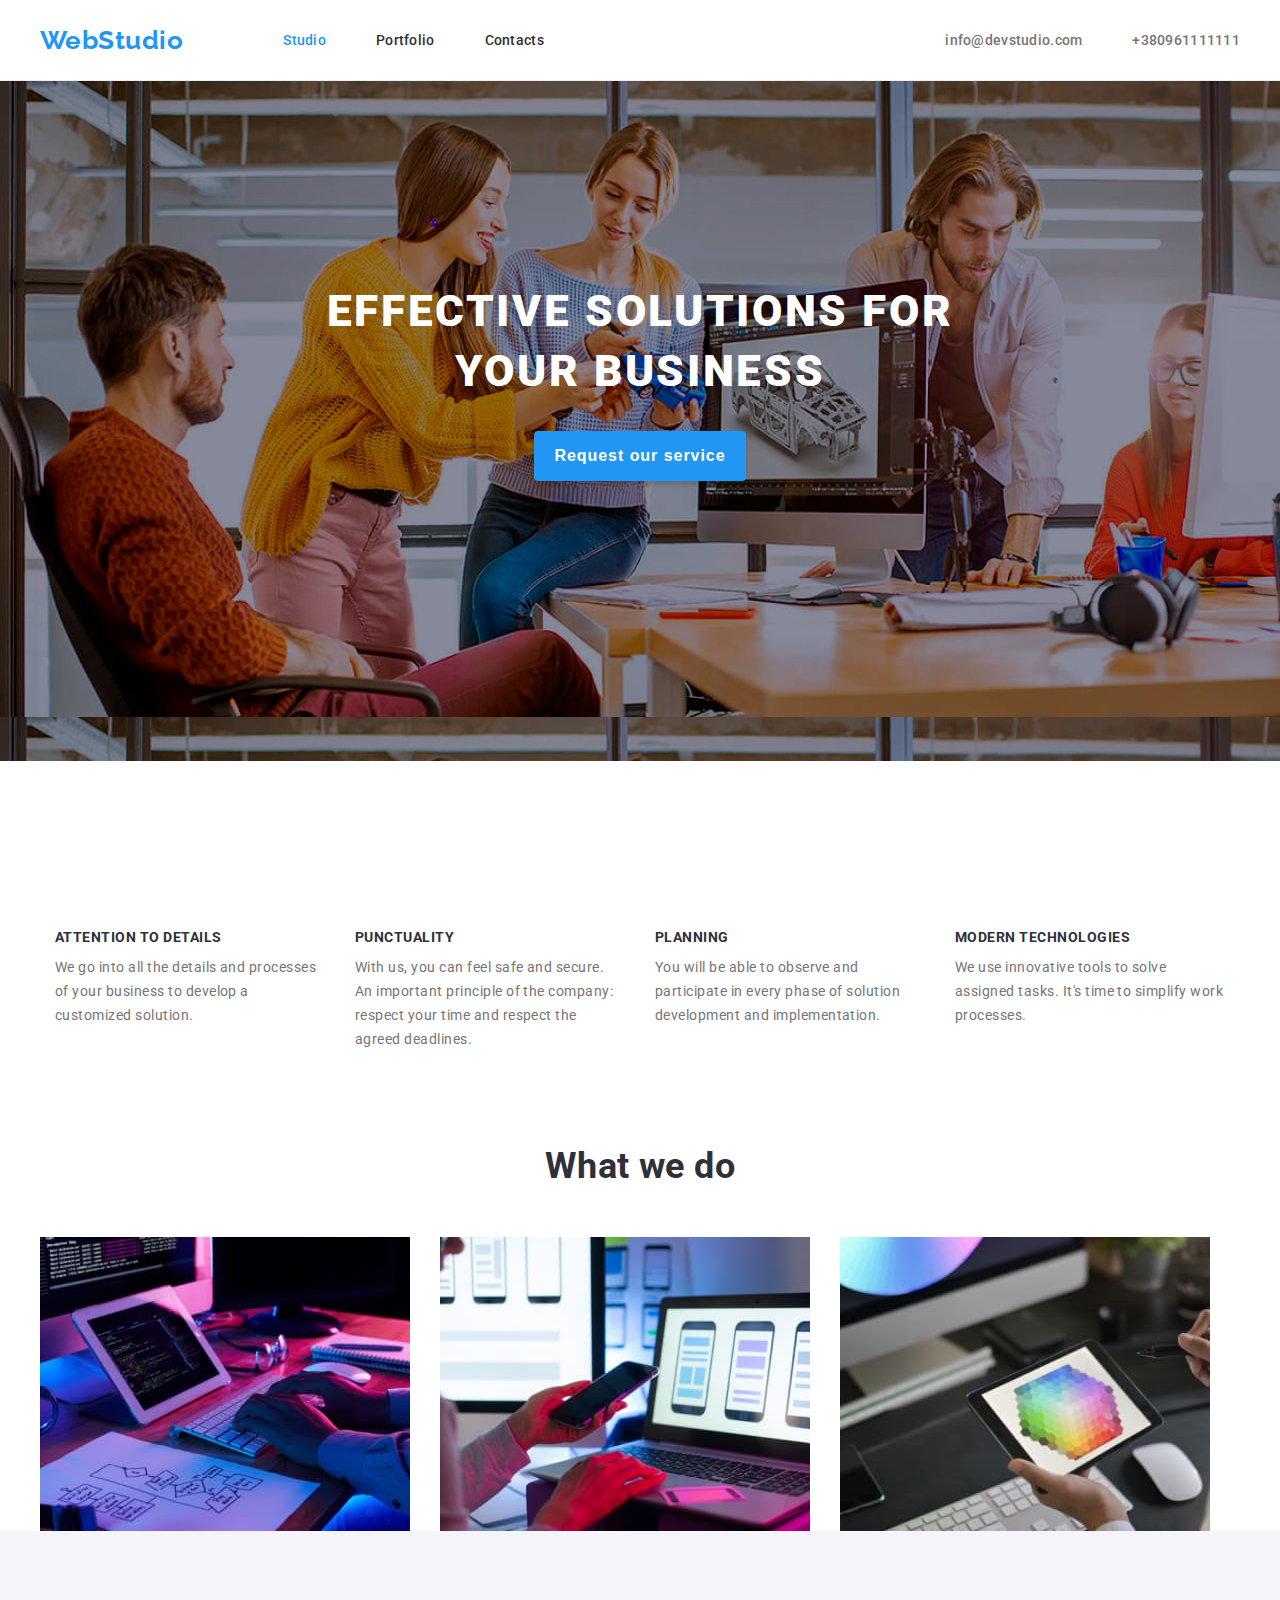
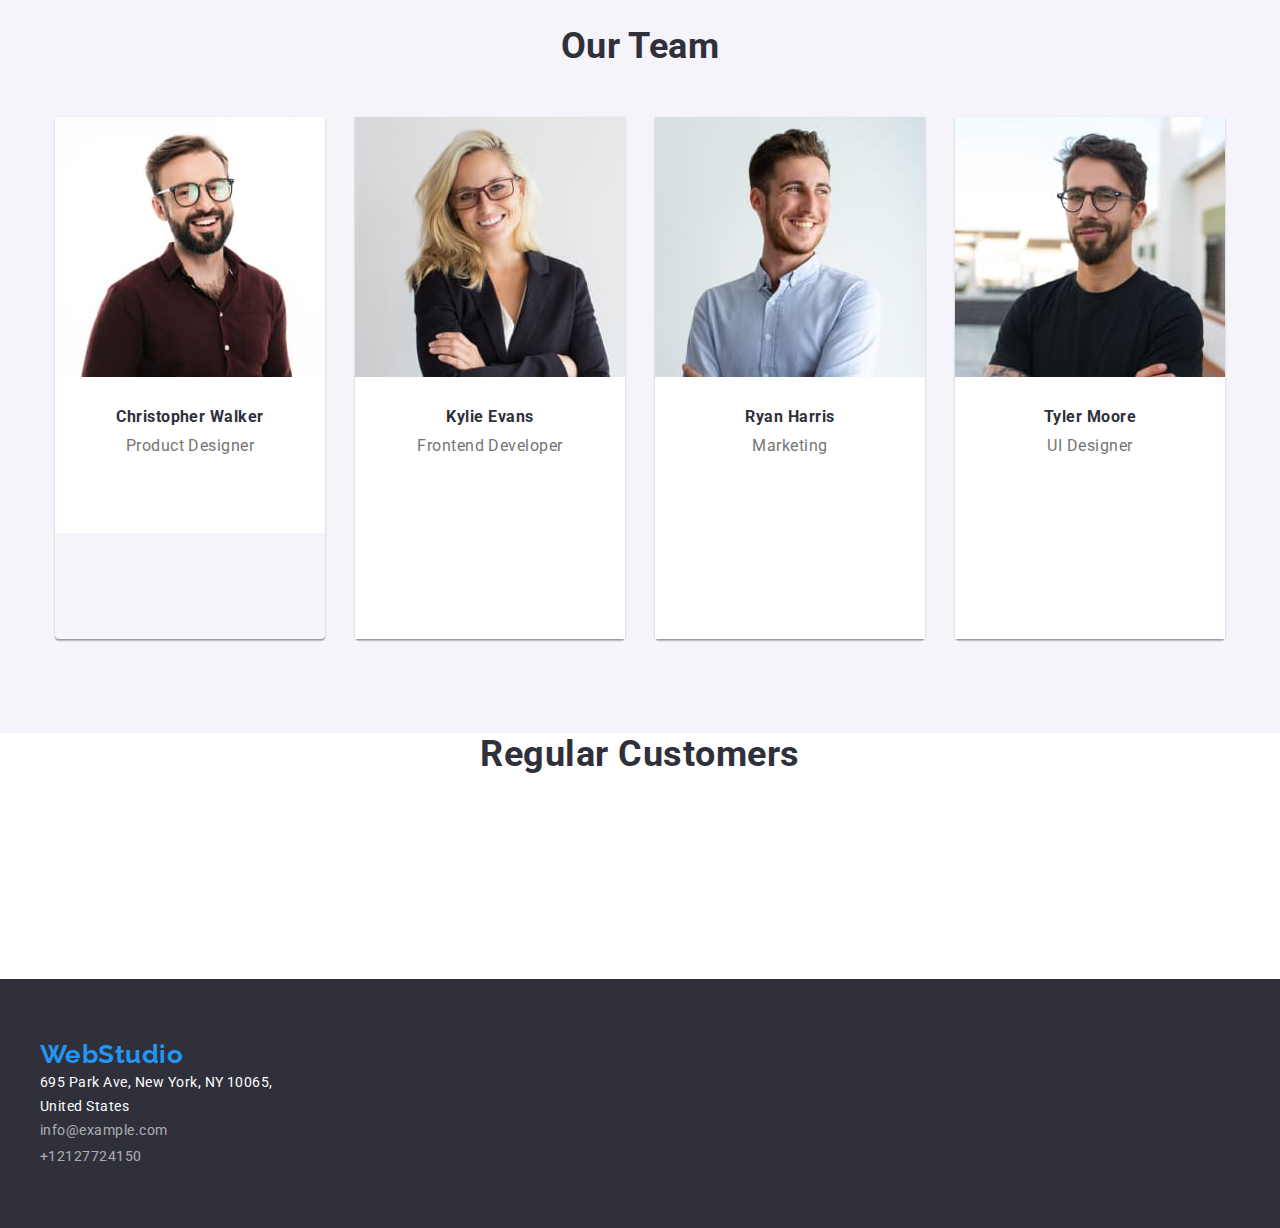
==== index.html @ 54c3d4a7 "in progree" ====
<!DOCTYPE html>
<html lang="en">
<head>
    <meta charset="UTF-8">
    <meta http-equiv="X-UA-Compatible" content="IE=edge">
    <meta name="viewport" content="width=device-width, initial-scale=1.0">
   
    <link rel="preconnect" href="https://fonts.googleapis.com">
    <link rel="preconnect" href="https://fonts.gstatic.com" crossorigin>
    <link href="https://fonts.googleapis.com/css2?family=Raleway:wght@700&family=Roboto:wght@400;500;700;900&display=swap"
        rel="stylesheet">
     <link rel="stylesheet" href="node_modules/modern-normalize/modern-normalize.css">
    <link rel="stylesheet" href="./css/styles.css">
    <title>Task_4</title>
</head>
<body>
   <header class="header-section">
    <div class="container header-container">
        <a  href="./index.html" class="header-logo">WebStudio</a>
        <nav>
            <ul class="navigation-list">
                <li class="navigation-item">
                    <a class="pages current-page" href="./index.html">Studio</a>
                    </li>
                    <li class="navigation-item">
                        <a class="pages" href="./portfolio.html">Portfolio</a>
                    </li>
                    <li class="navigation-item">
                        <a class="pages" href="#">Contacts</a>
                    </li>
            </ul>
        </nav> 
        <ul class="header-contact-list">
            <li class="header-contact-item">
                <a class="header-contact-link" href="mailto:info@devstudio.com">info@devstudio.com</a>
            </li>
            <li class="header-contact-item">
                <a class="header-contact-link" href="tel:380961111111">+380961111111</a>
            </li>

        </ul>
    </div>
   </header>
   <main>
<section class="hero-section">
<div class="hero-container">
  <h1 class="hero-title">EFFECTIVE SOLUTIONS FOR<br> YOUR BUSINESS</h1>
<!-- button-->
<button type="button" class="hero-button">Request our service</button>
</div></div>
</section>
<section class="features-section">
    <div class="container">
    <h2 class="hide">Our features</h2>
    <ul class="features-list">
  <li class="features-item">
    <div class="icon-moderation">
        <svg class="features-icon" width="70px" height="70px">
            <use href="./images/symbol-defs.svg#icon-antenna"></use>
        </svg>
    </div>
<h3 class="features">ATTENTION TO DETAILS</h3> 
  <p class="features-text">We go into all the details and processes of your business to develop a customized solution.</p></li>
  <li class="features-item">
    <div class="icon-moderation">
        <svg class="features-icon" width="70px" height="70px">
            <use href="./images/sprite.svg#icon-"></use>
        </svg>
    </div>
    <h3 class="features">PUNCTUALITY</h3>
  <p class="features-text">With us, you can feel safe and secure. 
    An important principle of the company: respect your time and respect the agreed deadlines.</p></li>
    <li class="features-item">
        <div class="icon-moderation">
            <svg class="features-icon" width="70px" height="70px">
                <use href="./images/sprite.svg#icon-"></use>
            </svg>
        </div>
        <h3 class="features">PLANNING</h3>
    <p class="features-text">You will be able to observe and participate in every phase of solution development and implementation.</p></li>
    <li class="features-item">
        <div class="icon-moderation">
            <svg class="features-icon" width="70px" height="70px">
                <use href="./images/sprite.svg#icon-"></use>
            </svg>
        </div>
        <h3 class="features">MODERN TECHNOLOGIES</h3>
    <p class="features-text">We use innovative tools to solve assigned tasks. It's time to simplify work processes.</p></li>
    </ul>
    </div>
</section>
<section class="do">
    <div class="container">
    <h2 class="section-title">What we do</h2>
    <ul class="what-we-do-images">
    <li class="do-item"><img src="./images/img1what-we-do.jpg" alt="code writing process" width="370"></li>
    <li class="do-item"><img src="./images/img2what-we-do.jpg" alt="smartphone app developelopment" width="370"></li>
    <li class="do-item"><img src="./images/img3what-we-do.jpg" alt="choosing right color" width="370"></li></ul></div>
    </section>
<section class="team-members">
    <div class="container">
    <h2 class="section-title">Our Team</h2>
    <ul class="team-list">
    <li class="team-item"><img src="./images/img4christopher.jpg" alt="picture of product designer" width="270">
        <div class="team-item-description">
        <h4 class="team-title">Christopher Walker</h4>
        <p class="team-text">Product Designer</p>
    <ul>
        <li><a href="#"><svg class="team-icon" width="44px" height="44px">
            <use href="./images/sprite.svg#icon-"
        </svg></a></li>
        <li></li>
        <li></li>
        <li></li>
    </ul>
    </div>
    </li>
    <li class="team-item"><img src="./images/img5kyela.jpg" alt="picture of frontend developer" width="270">
        <div class="team-item-description">
        <h4 class="team-title">Kylie Evans</h4>
        <p class="team-text">Frontend Developer</p>
    <ul>
        <li><a href="#"><svg></svg></a></li>
        <li></li>
        <li></li>
        <li></li>
    </ul>
    </div>
    </li>
    <li class="team-item"><img src="./images/img6ryan.jpg" alt="picture of marketing person" width="270">
        <div class="team-item-description">
        <h4 class="team-title">Ryan Harris</h4>
        <p class="team-text">Marketing</p>
        <ul>
            <li><a href="#"><svg></svg></a></li>
            <li></li>
            <li></li>
            <li></li>
        </ul>
    </div>
    </li>
    <li class="team-item"><img src="./images/img7tyler.jpg" alt="picture of ui designer" width="270">
        <div class="team-item-description">
        <h4 class="team-title">Tyler Moore</h4>
        <p class="team-text">UI Designer</p>
        <ul>
            <li><a href="#"><svg></svg></a></li>
            <li></li>
            <li></li>
            <li></li>
        </ul>
    </div>
</li>
    </ul>
    </div>
</section>
<section class="customers">
    <div class="container">
        <h2 class="section-title">Regular Customers</h2>
        <ul>
            <li><a href="#"><svg></svg></a></li>
            <li></li>
            <li></li>
            <li></li>
            <li></li>
        </ul>
    </div>
</section>
   </main>
   <footer class="footer-section">
    <div class="container">
<a class="footer-logo" href="./index.html">WebStudio</a>
        
  <address class="footer-addres">
    <a class="footer-addres-addres" href="https://goo.gl/maps/dAtSncTWALTyisYv6">695 Park Ave, New York, NY 10065,<br> United States</a>
    <ul>
    <li class="footer-contacts-item"><a class="footer-contacts" href="mailto:info@example.com">info@example.com</a></li>
    <li class="footer-contacts-item"><a class="footer-contacts" href="tel:12127724150">+12127724150</a></li>
</ul>
  </address>
</div>
  </footer>
</body>
</html>
---- css/styles.css ----
/* General Styles */
:root {
    --main-text-color: #2F303A;
    --secondary-title-color: #ffff;
    --link-color: #2196F3;
    --accent-color: #2196F3;
    --contact-color: #757575;
    --secondary-text-color: #757575;
    --background-color: #ffff;
    --footer-color: #2F303A;
    --portfolio-button-color: #F5F4FA;
    --portfolio-button-text: #212121;
    --card-gap: 30px;
}

h1,
h2,
h3,
h4,
h5,
h6,
p {
    margin-top: 0;
    margin-bottom: 0;
}

body {
    font-family: 'Roboto', sans-serif;
    font-weight: 500;
    letter-spacing: 0.03em;
    color: var(--main-text-color);
    margin: 0;

}

ul {
    list-style: none;
    padding-left: 0;
    margin-top: 0;
    margin-bottom: 0;
}

a {
    text-decoration: none;
}

img {
    display: block;
    max-width: 100%;
    height: auto;
}

.container {
    width: 1200px;
    padding-left: 15px;
    padding-right: 15px;
    margin: 0 auto;
}

/*HEADER */

.header-section {
    border-bottom: 1px solid #ECECEC;

}

.header-container {
    display: flex;
    align-items: center;
}

.header-logo {
    color: var(--accent-color);
    text-decoration: none;
    font-family: 'Raleway', sans-serif;
    font-weight: 700;
    font-size: 26px;
    line-height: calc(31/26);
    margin-right: 100px;


}

.navigation-list {
    display: flex;
    align-items: center;
}

.navigation-item:not(:last-child) {
    margin-right: 50px;
}

.pages {
    color: var(--main-text-color);
    font-size: 14px;
    letter-spacing: 0.02em;
    line-height: calc(16/14);
    display: block;
    padding-top: 32px;
    padding-bottom: 32px;
}

.pages:hover,
.pages:focus {
    color: var(--link-color);
}

.header-contact-list {
    display: flex;
    align-items: center;
    margin-left: auto;
}

.header-contact-item:not(:last-child) {
    margin-right: 50px;
}


.current-page {
    color: var(--link-color);

}

.header-contact-link {
    color: var(--contact-color);
    font-weight: 500;
    font-size: 14px;
    line-height: calc(16/14);
    letter-spacing: 0.02em;
    display: block;
    padding-top: 32px;
    padding-bottom: 32px;
}

.header-contact-link:hover,
.header-contact-link:focus {
    color: var(--link-color);
    font-weight: 500;
}

/* HERO */
.hero-section {
background-image: url('../images/img17hero.jpg');
    width: 100%;
    padding-top: 200px;
    padding-bottom: 280px;
    align-items: center;
   
}
/* background-color: #2F303A; */
.hero-container {
    align-items: center;
    display: flex;
    flex-direction: column;
    
}

.hero-title {
    font-weight: 900;
    font-size: 44px;
    line-height: calc(60/44);
    text-align: center;
    letter-spacing: 0.06em;
    color: var(--secondary-title-color);
    margin-bottom: 30px;
}

.hero-button {
    font-weight: 700;
    font-size: 16px;
    line-height: calc(30/16);
    text-align: center;
    letter-spacing: 0.06em;
    color: var(--secondary-title-color);
    background-color: var(--link-color);
    cursor: pointer;
    display: block;
    align-items: center;
    border-radius: 4px;
    padding: 10px 20px;
    border: none;
    box-shadow: 0px 4px 4px rgba(0, 0, 0, 0.15);


}

.hero-button:hover,
.hero-button:focus {
    background-color: darkblue;
}

/* FEATURES  */
.hide {
    position: absolute;
    width: 1px;
    height: 1px;
    margin: -1px;
    border: 0;
    padding: 0;
    white-space: nowrap;
    clip-path: inset(100%);
    clip: rect(0 0 0 0);
    overflow: hidden;
}

.features-section {
    padding-top: 94px;
    padding-bottom: 94px;
}

.features-list {
    display: flex;
    justify-content: center;
}

.features-item:not(:last-child) {
    margin-right: 30px;
}

.features-item {
    width: 270px;
}
/*
.icon-moredation {
    width: 270px;
}
*/
.features {
    font-weight: 700;
    font-size: 14px;
    line-height: calc(16/14);
    text-transform: uppercase;
    color: var(--main-text-color);
    padding-bottom: 10px;
}

.features-text {

    font-weight: 400;
    font-size: 14px;
    line-height: calc(24/14);
    color: var(--secondary-text-color);
}

/* DO */
.do {
    padding-top: 0;
}

.section-title {
    font-weight: 700;
    font-size: 36px;
    line-height: calc(42/36);
    text-align: center;
    color: var(--main-text-color);
    padding-bottom: 50px;
}

.what-we-do-images {
    display: flex;
}

.do-item:not(:last-child) {
    margin-right: 30px;

}

/* TEAM */
.team-members {
    background-color: #F5F4FA;
    padding-top: 94px;
    padding-bottom: 94px;
}

.team-list {
    display: flex;
    justify-content: center;

}

.team-item {
    width: 270px;
    box-shadow: 0px 1px 3px rgba(0, 0, 0, 0.12), 0px 1px 1px rgba(0, 0, 0, 0.14), 0px 2px 1px rgba(0, 0, 0, 0.2);
    border-radius: 0px 0px 4px 4px;
}

.team-item:not(:last-child) {
    margin-right: 30px;
}

.team-item-description {
    background-color: #ffff;
    padding-top: 30px;
    padding-bottom: 30px;
    text-align: center;
}


.team-title {
    font-size: 16px;
    line-height: calc(19/16);
    text-align: center;
    color: var(--main-text-color);
    margin-bottom: 10px;
}

.team-text {
    font-weight: 400;
    font-size: 16px;
    line-height: calc(19/16);
    text-align: center;
    color: var(--secondary-text-color);
}
/* REGULAR CUSTOMERS */



/* FOOTER */
.footer-section {
    background-color: var(--footer-color);
    padding-top: 60px;
    padding-bottom: 60px;
}

.footer-logo {
    color: var(--accent-color);
    text-decoration: none;
    font-family: 'Raleway', sans-serif;
    font-weight: 700;
    font-size: 26px;
    line-height: calc(31/26);
    margin-bottom: 9px;
}

.footer-addres {
    font-style: normal;
}

.footer-addres-addres {
    font-weight: 400;
    font-size: 14px;
    line-height: calc(24/14);
    color: var(--secondary-title-color);
    margin-bottom: 2px;
}

.footer-contacts-item:not(:last-child) {
    margin-bottom: 2px;

}

.footer-contacts {
    font-weight: 400;
    font-size: 14px;
    line-height: calc(24/14);
    color: var(--secondary-title-color);
    opacity: 0.6;
}

/* PORTFOLIO BUTTONS SECTION */
.portfolio-section {
    padding-top: 94px;
    padding-bottom: 94px;
}

.button-list {
    display: flex;
    justify-content: center;
    align-items: center;
    margin-bottom: 50px;
}

.button-item:not(:last-child) {
    margin-right: 8px;

}



.portfolio-filter {
    font-family: 'Roboto', sans-serif;
    color: var(--portfolio-text-color);
    cursor: pointer;
    border: none;
    font-weight: 500;
    font-size: 16px;
    line-height: calc(26/16);
    text-align: center;
    display: block;
    border-radius: 4px;
    padding: 6px 26px;
    background-color: #F5F4FA;

}

.portfolio-filter:hover,
.portfolio-filter:focus {
    color: var(--secondary-title-color);
    background-color: var(--link-color);
    box-shadow: 0px 4px 4px rgba(0, 0, 0, 0.1), 0px 1px 2px rgba(0, 0, 0, 0.08), 0px 2px 2px rgba(0, 0, 0, 0.12);
}

/* PORTFOLIO PROJECTS SECTION */

.portfolio-list {
    display: flex;
    flex-wrap: wrap;
    margin-top: calc(-1 * var(--card-gap));
    margin-left: calc(-1 * var(--card-gap));
}

.portfolio-item {
    flex-basis: calc(100% / 3 - var(--card-gap));
    margin-left: var(--card-gap);
    margin-top: var(--card-gap);
}

.card-content {
    padding: 20px 24px;
    border-left: 1px solid #eeeeee;
    border-right: 1px solid #eeeeee;
    border-bottom: 1px solid #eeeeee;
}

.portfolio-title {
    font-weight: 700;
    font-size: 18px;
    line-height: 2;
    letter-spacing: 0.06em;
    color: var(--main-text-color);
}

.portfolio-text {
    font-weight: 400;
    font-size: 16px;
    line-height: 1.88;
    color: var(--secondary-text-color);
    margin-top: 4px;
}

.team-title {
    font-size: 16px;
    line-height: calc(19/16);
    text-align: center;
    color: var(--main-text-color);
    margin-bottom: 10px;
}
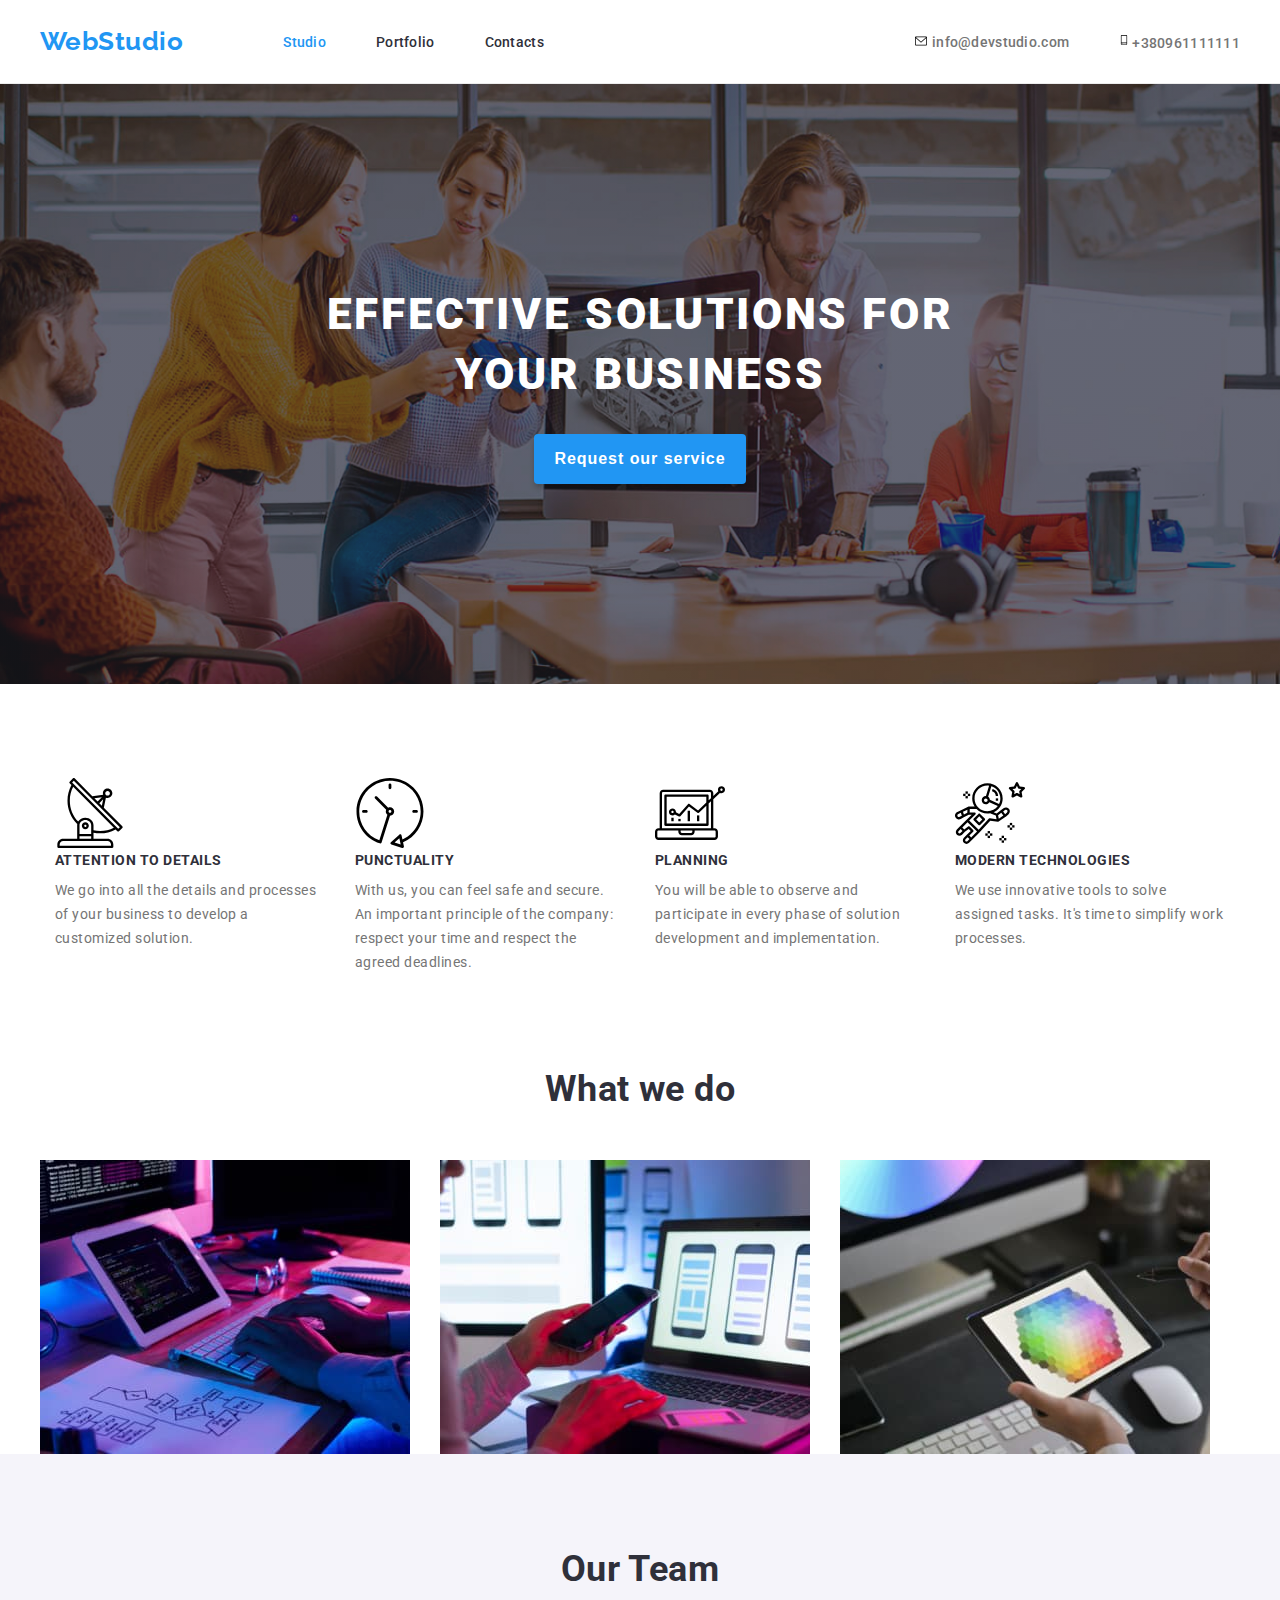
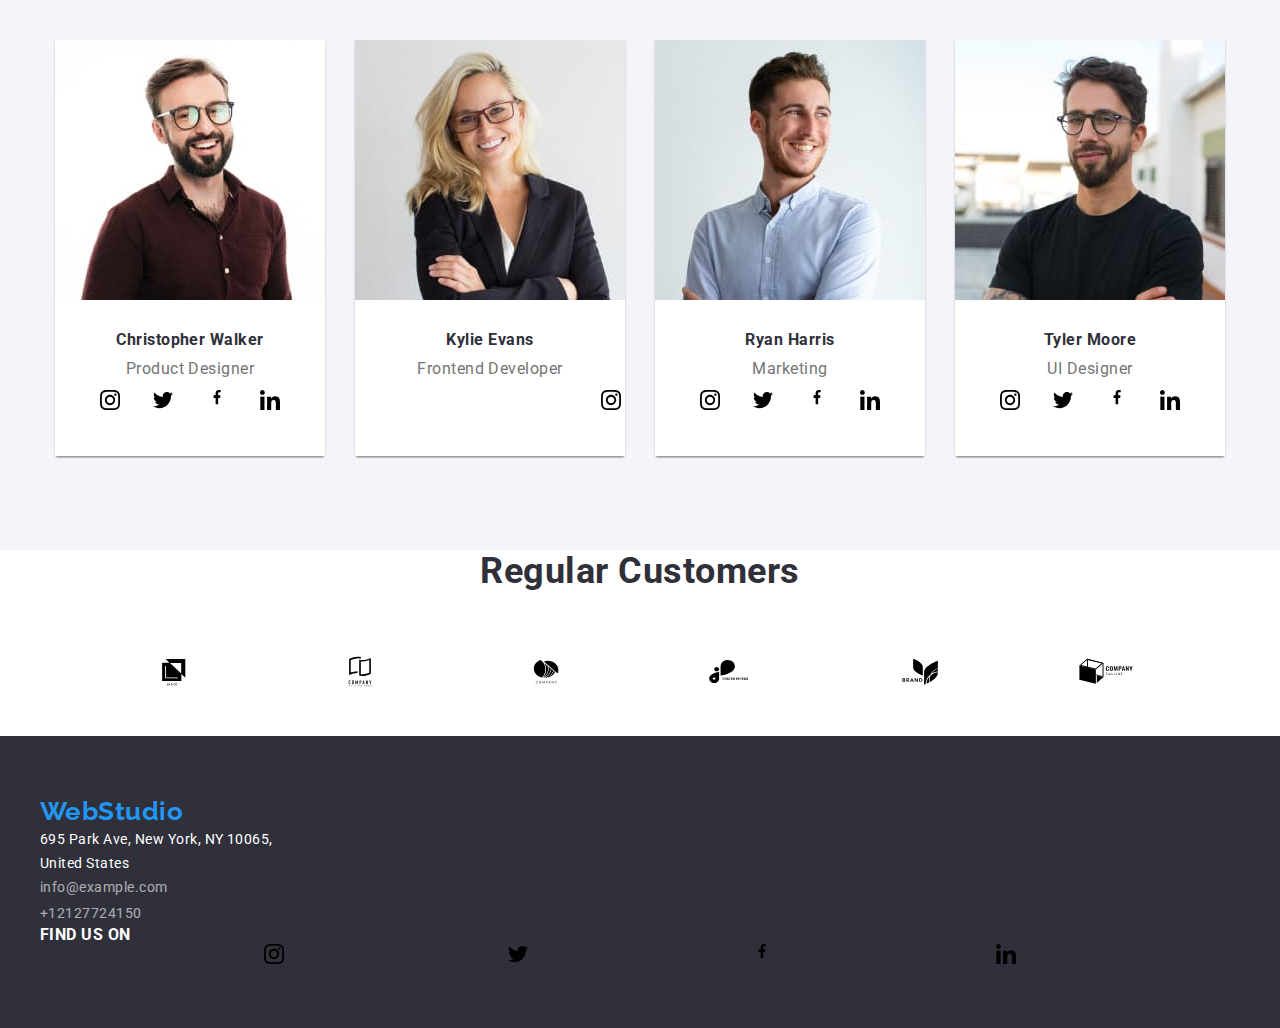
==== commit d4244831: "in-progress" ====
--- a/index.html
+++ b/index.html
@@ -32,10 +32,16 @@
         </nav> 
         <ul class="header-contact-list">
             <li class="header-contact-item">
-                <a class="header-contact-link" href="mailto:info@devstudio.com">info@devstudio.com</a>
+               <a class="header-contact-link" href="mailto:info@devstudio.com"><svg class="mail-icon" width="16px" height="12px">
+            <use href="./images/sprite.svg#icon-envelope"></use></svg>
+            info@devstudio.com
+        </a>
             </li>
             <li class="header-contact-item">
-                <a class="header-contact-link" href="tel:380961111111">+380961111111</a>
+                <a class="header-contact-link" href="tel:380961111111"><svg class="phone-icon" width="10px" height="16px">
+                    <use href="./images/sprite.svg#icon-smartphone"></use>
+                </svg>
+                +380961111111</a>
             </li>
 
         </ul>
@@ -47,7 +53,7 @@
   <h1 class="hero-title">EFFECTIVE SOLUTIONS FOR<br> YOUR BUSINESS</h1>
 <!-- button-->
 <button type="button" class="hero-button">Request our service</button>
-</div></div>
+</div>
 </section>
 <section class="features-section">
     <div class="container">
@@ -56,7 +62,7 @@
   <li class="features-item">
     <div class="icon-moderation">
         <svg class="features-icon" width="70px" height="70px">
-            <use href="./images/symbol-defs.svg#icon-antenna"></use>
+            <use href="./images/sprite.svg#icon-antenna"></use>
         </svg>
     </div>
 <h3 class="features">ATTENTION TO DETAILS</h3> 
@@ -64,7 +70,7 @@
   <li class="features-item">
     <div class="icon-moderation">
         <svg class="features-icon" width="70px" height="70px">
-            <use href="./images/sprite.svg#icon-"></use>
+            <use href="./images/sprite.svg#icon-clock"></use>
         </svg>
     </div>
     <h3 class="features">PUNCTUALITY</h3>
@@ -73,7 +79,7 @@
     <li class="features-item">
         <div class="icon-moderation">
             <svg class="features-icon" width="70px" height="70px">
-                <use href="./images/sprite.svg#icon-"></use>
+                <use href="./images/sprite.svg#icon-diagram"></use>
             </svg>
         </div>
         <h3 class="features">PLANNING</h3>
@@ -81,7 +87,7 @@
     <li class="features-item">
         <div class="icon-moderation">
             <svg class="features-icon" width="70px" height="70px">
-                <use href="./images/sprite.svg#icon-"></use>
+                <use href="./images/sprite.svg#icon-astronaut"></use>
             </svg>
         </div>
         <h3 class="features">MODERN TECHNOLOGIES</h3>
@@ -105,64 +111,174 @@
         <div class="team-item-description">
         <h4 class="team-title">Christopher Walker</h4>
         <p class="team-text">Product Designer</p>
-    <ul>
-        <li><a href="#"><svg class="team-icon" width="44px" height="44px">
-            <use href="./images/sprite.svg#icon-"
-        </svg></a></li>
-        <li></li>
-        <li></li>
-        <li></li>
-    </ul>
-    </div>
-    </li>
+        <ul class="team-social-media-list">
+            <li class="team-social-media-item">
+                <a class="social-media-link" href="#"><svg class="instagram-icon" width="20px" height="20px">
+                        <use href="./images/sprite.svg#icon-instagram"></use>
+                    </svg>
+                </a>
+            </li>
+            <li class="team-social-media-item">
+                <a class="social-media-link" href="#"><svg class="twitter-icon" width="20px" height="20px">
+                        <use href="./images/sprite.svg#icon-twitter"></use>
+                    </svg>
+                </a>
+            </li>
+            <li class="team-social-media-item">
+                <a class="social-media-link" href="#"><svg class="facebook-icon" width="20px" height="20px">
+                        <use href="./images/sprite.svg#icon-facebook"></use>
+                    </svg>
+                </a>
+            </li>
+            <li class="team-social-media-item">
+                <a class="social-media-link" href="#"><svg class="linkedin-icon" width="20px" height="20px">
+                        <use href="./images/sprite.svg#icon-linkedin"></use>
+                    </svg>
+                </a>
+            </li>
+        </ul>  
+        </div>
+        </li>
     <li class="team-item"><img src="./images/img5kyela.jpg" alt="picture of frontend developer" width="270">
         <div class="team-item-description">
         <h4 class="team-title">Kylie Evans</h4>
         <p class="team-text">Frontend Developer</p>
-    <ul>
-        <li><a href="#"><svg></svg></a></li>
-        <li></li>
-        <li></li>
-        <li></li>
-    </ul>
-    </div>
-    </li>
+        <div class="container">
+        <ul class="team-social-media-list">
+                <li class="team-social-media-item">
+                    <a class="social-media-link" href="#"><svg class="instagram-icon" width="20px" height="20px">
+                            <use href="./images/sprite.svg#icon-instagram"></use>
+                        </svg>
+                    </a>
+                </li>
+                <li class="team-social-media-item">
+                    <a class="social-media-link" href="#"><svg class="twitter-icon" width="20px" height="20px">
+                            <use href="./images/sprite.svg#icon-twitter"></use>
+                        </svg>
+                    </a>
+                </li>
+                <li class="team-social-media-item">
+                    <a class="social-media-link" href="#"><svg class="facebook-icon" width="20px" height="20px">
+                            <use href="./images/sprite.svg#icon-facebook"></use>
+                        </svg>
+                    </a>
+                </li>
+                <li class="team-social-media-item">
+                    <a class="social-media-link" href="#"><svg class="linkedin-icon" width="20px" height="20px">
+                            <use href="./images/sprite.svg#icon-linkedin"></use>
+                        </svg>
+                    </a>
+                </li>
+        </ul>
+    </div>
+</div>
     <li class="team-item"><img src="./images/img6ryan.jpg" alt="picture of marketing person" width="270">
         <div class="team-item-description">
         <h4 class="team-title">Ryan Harris</h4>
         <p class="team-text">Marketing</p>
-        <ul>
-            <li><a href="#"><svg></svg></a></li>
-            <li></li>
-            <li></li>
-            <li></li>
-        </ul>
-    </div>
-    </li>
+        <ul class="team-social-media-list">
+            <li class="team-social-media-item">
+                <a class="social-media-link" href="#"><svg class="instagram-icon" width="20px" height="20px">
+                        <use href="./images/sprite.svg#icon-instagram"></use>
+                    </svg>
+                </a>
+            </li>
+            <li class="team-social-media-item">
+                <a class="social-media-link" href="#"><svg class="twitter-icon" width="20px" height="20px">
+                        <use href="./images/sprite.svg#icon-twitter"></use>
+                    </svg>
+                </a>
+            </li>
+            <li class="team-social-media-item">
+                <a class="social-media-link" href="#"><svg class="facebook-icon" width="20px" height="20px">
+                        <use href="./images/sprite.svg#icon-facebook"></use>
+                    </svg>
+                </a>
+            </li>
+            <li class="team-social-media-item">
+                <a class="social-media-link" href="#"><svg class="linkedin-icon" width="20px" height="20px">
+                        <use href="./images/sprite.svg#icon-linkedin"></use>
+                    </svg>
+                    </a>
+                    </li>
+                    </ul>
+                    </div>
+                    </li>
     <li class="team-item"><img src="./images/img7tyler.jpg" alt="picture of ui designer" width="270">
         <div class="team-item-description">
         <h4 class="team-title">Tyler Moore</h4>
         <p class="team-text">UI Designer</p>
-        <ul>
-            <li><a href="#"><svg></svg></a></li>
-            <li></li>
-            <li></li>
-            <li></li>
+        <ul class="team-social-media-list">
+            <li class="team-social-media-item">
+                <a class="social-media-link" href="#"><svg class="instagram-icon" width="20px" height="20px">
+                        <use href="./images/sprite.svg#icon-instagram"></use>
+                    </svg>
+                </a>
+            </li>
+            <li class="team-social-media-item">
+                <a class="social-media-link" href="#"><svg class="twitter-icon" width="20px" height="20px">
+                        <use href="./images/sprite.svg#icon-twitter"></use>
+                    </svg>
+                </a>
+            </li>
+            <li class="team-social-media-item">
+                <a class="social-media-link" href="#"><svg class="facebook-icon" width="20px" height="20px">
+                        <use href="./images/sprite.svg#icon-facebook"></use>
+                    </svg>
+                </a>
+            </li>
+            <li class="team-social-media-item">
+                <a class="social-media-link" href="#"><svg class="linkedin-icon" width="20px" height="20px">
+                        <use href="./images/sprite.svg#icon-linkedin"></use>
+                    </svg>
+                    </a>
+                    </li>
+                    </ul>
+                    </div>
+                    </li>
         </ul>
-    </div>
-</li>
-    </ul>
     </div>
 </section>
 <section class="customers">
     <div class="container">
         <h2 class="section-title">Regular Customers</h2>
-        <ul>
-            <li><a href="#"><svg></svg></a></li>
-            <li></li>
-            <li></li>
-            <li></li>
-            <li></li>
+        <ul class="customers-logo-list">
+            <li class="customers-logo">
+                <a class="customer-logo-link" href="#"><svg class="logo-1-icon" width="106px" height="60px">
+                        <use href="./images/sprite.svg#icon-logo-1"></use>
+                    </svg>
+                </a>
+            </li>
+            <li class="customers-logo">
+                <a class="customer-logo-link" href="#"><svg class="logo-2-icon" width="106px" height="60px">
+                        <use href="./images/sprite.svg#icon-logo-2"></use>
+                    </svg>
+                </a>
+            </li>
+            <li class="customers-logo">
+                <a class="customer-logo-link" href="#"><svg class="logo-3-icon" width="106px" height="60px">
+                        <use href="./images/sprite.svg#icon-logo-3"></use>
+                    </svg>
+                </a>
+            </li>
+            <li class="customers-logo">
+                <a class="customer-logo-link" href="#"><svg class="logo-4-icon" width="106px" height="60px">
+                        <use href="./images/sprite.svg#icon-logo-4"></use>
+                    </svg>
+                </a>
+            </li>
+            <li class="customers-logo">
+                <a class="customer-logo-link" href="#"><svg class="logo-5-icon" width="106px" height="60px">
+                        <use href="./images/sprite.svg#icon-logo-5"></use>
+                    </svg>
+                </a>
+            </li>
+            <li class="customers-logo">
+                <a class="customer-logo-link" href="#"><svg class="logo-6-icon" width="106px" height="60px">
+                        <use href="./images/sprite.svg#icon-logo-6"></use>
+                    </svg>
+                </a>
+            </li>
         </ul>
     </div>
 </section>
@@ -179,6 +295,35 @@
 </ul>
   </address>
 </div>
+<div class="container">
+    <h4>FIND US ON</h4>
+    <ul class="footer-social-media-list">
+        <li class="footer-social-media-item">
+            <a class="social-media-link" href="#"><svg class="instagram-icon" width="20px" height="20px">
+                    <use href="./images/sprite.svg#icon-instagram"></use>
+                </svg>
+            </a>
+        </li>
+        <li class="footer-social-media-item">
+            <a class="social-media-link" href="#"><svg class="twitter-icon" width="20px" height="20px">
+                    <use href="./images/sprite.svg#icon-twitter"></use>
+                </svg>
+            </a>
+        </li>
+        <li class="footer-social-media-item">
+            <a class="social-media-link" href="#"><svg class="facebook-icon" width="20px" height="20px">
+                    <use href="./images/sprite.svg#icon-facebook"></use>
+                </svg>
+            </a>
+        </li>
+        <li class="footer-social-media-item">
+            <a class="social-media-link" href="#"><svg class="linkedin-icon" width="20px" height="20px">
+                    <use href="./images/sprite.svg#icon-linkedin"></use>
+                </svg>
+            </a>
+        </li>
+    </ul>
+</div>
   </footer>
 </body>
 </html>
--- a/css/styles.css
+++ b/css/styles.css
@@ -137,17 +137,26 @@
     color: var(--link-color);
     font-weight: 500;
 }
-
+.mail-icon:hover,
+.mail-icon:focus {
+    color: var(--link-color);
+}
+.phone-icon:hover,
+.phone-icon:focus {
+    color: var(--link-color);
+}
 /* HERO */
 .hero-section {
-background-image: url('../images/img17hero.jpg');
-    width: 100%;
+    background-color: #2F303A;
+background-image: linear-gradient(rgba(47, 48, 58, 0.4), rgba(47, 48, 58, 0.4)), url('../images/img17hero.jpg');
     padding-top: 200px;
-    padding-bottom: 280px;
-    align-items: center;
-   
-}
-/* background-color: #2F303A; */
+    padding-bottom: 200px;
+    align-items: center;
+    background-position: center;
+    background-repeat: no-repeat;
+    background-size: cover;
+}
+
 .hero-container {
     align-items: center;
     display: flex;
@@ -220,11 +229,14 @@
 .features-item {
     width: 270px;
 }
-/*
+
 .icon-moredation {
+    display: block;
     width: 270px;
-}
-*/
+    align-items: center;
+    padding: 25px 100px;
+}
+
 .features {
     font-weight: 700;
     font-size: 14px;
@@ -311,9 +323,23 @@
     text-align: center;
     color: var(--secondary-text-color);
 }
+.team-social-media-list {
+    list-style: none;
+    display:flex;
+    justify-content: space-evenly;
+    padding: 12px;
+}
+.team-social-media-list:hover,
+.team-social-media-list {
+    color: var(--link-color);
+}
 /* REGULAR CUSTOMERS */
 
-
+.customers-logo-list {
+    display: flex;
+    justify-content: space-evenly;
+    margin-bottom: 30px;
+}
 
 /* FOOTER */
 .footer-section {
@@ -356,6 +382,10 @@
     color: var(--secondary-title-color);
     opacity: 0.6;
 }
+h4 {color: white;}
+.footer-social-media-list {
+    display: flex;
+    justify-content: space-evenly;}
 
 /* PORTFOLIO BUTTONS SECTION */
 .portfolio-section {
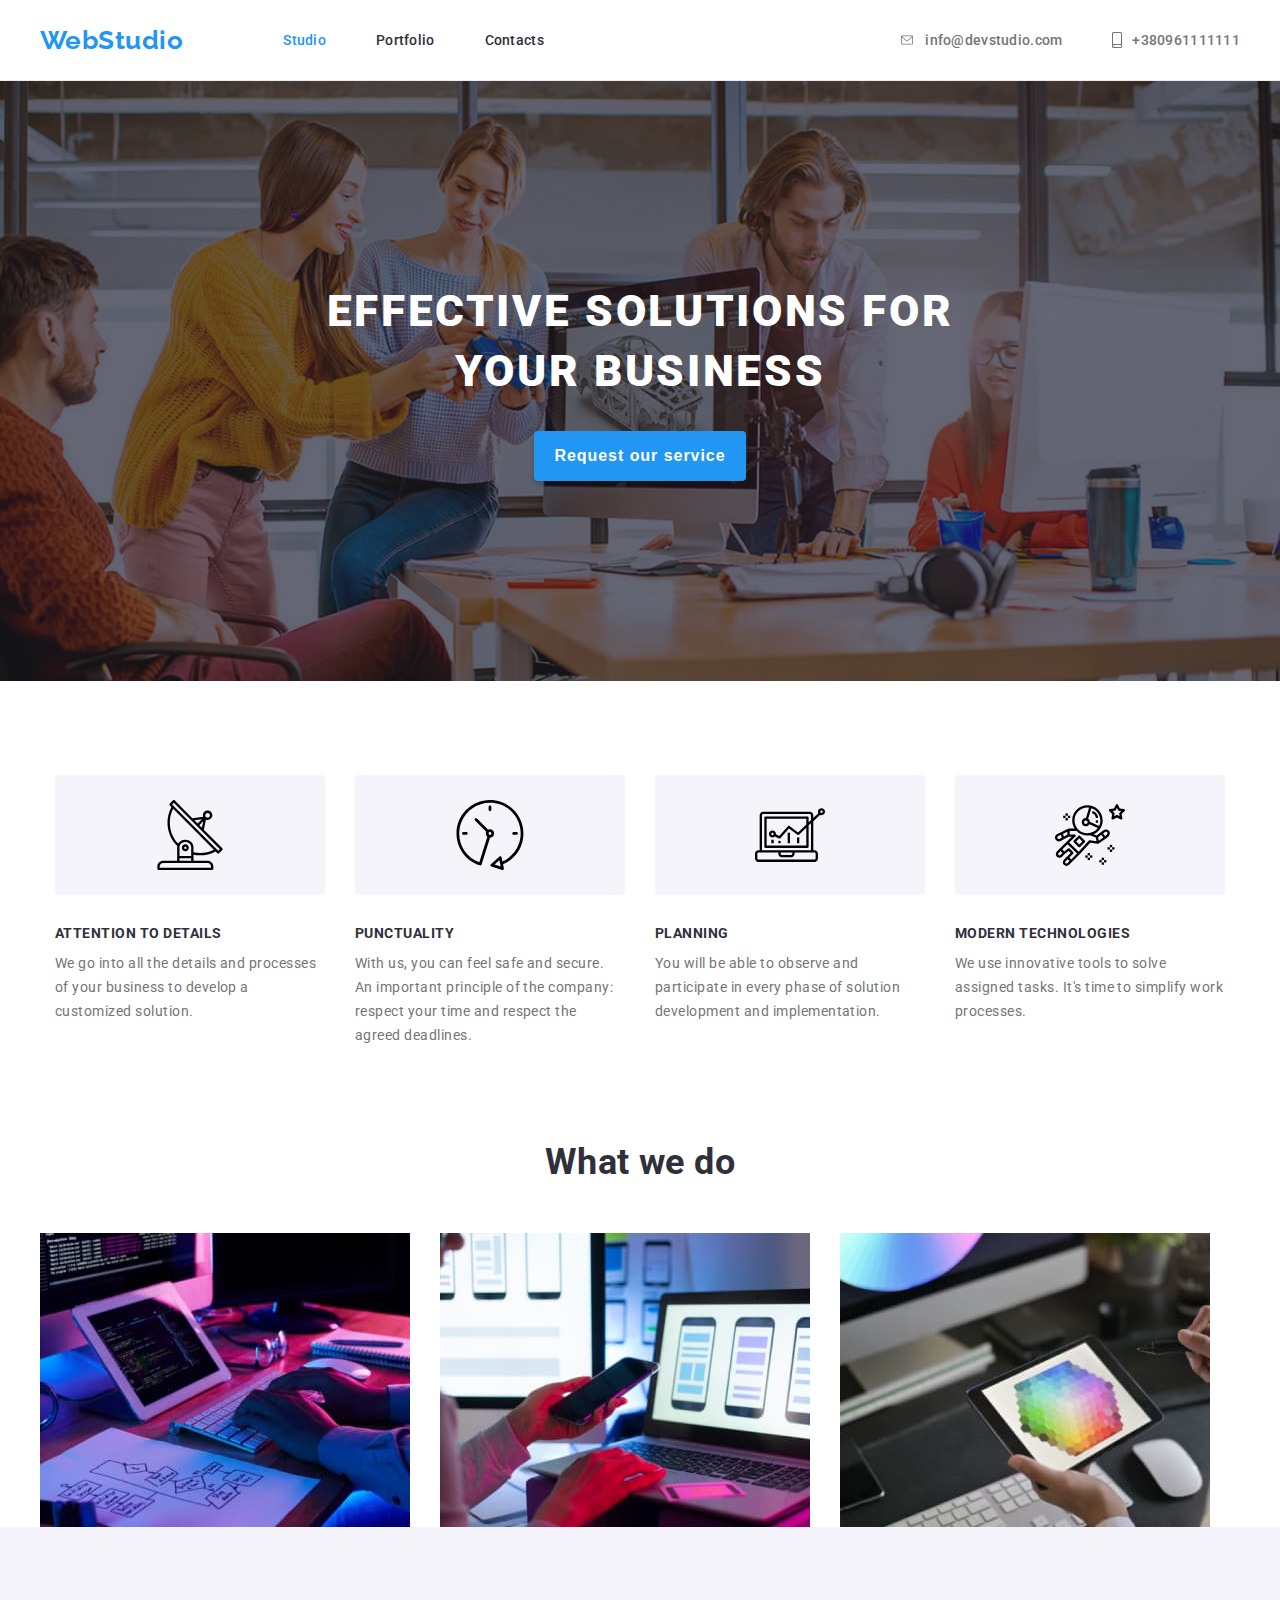
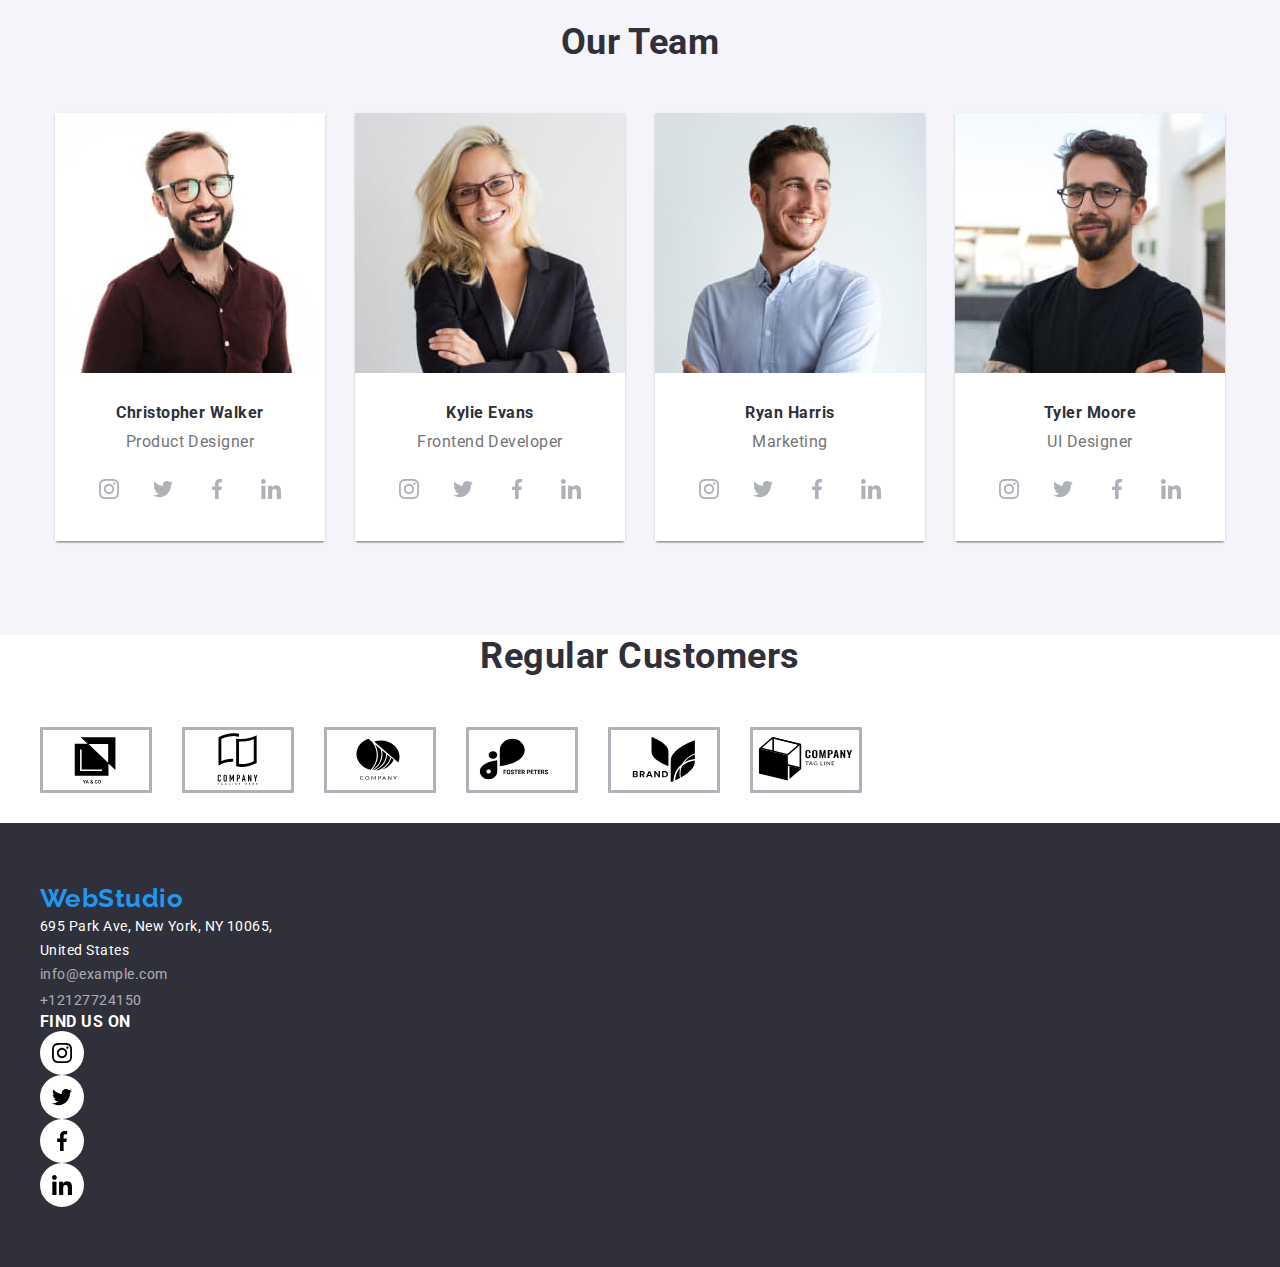
==== commit fc26eb37: "still-in-progress" ====
--- a/index.html
+++ b/index.html
@@ -32,13 +32,13 @@
         </nav> 
         <ul class="header-contact-list">
             <li class="header-contact-item">
-               <a class="header-contact-link" href="mailto:info@devstudio.com"><svg class="mail-icon" width="16px" height="12px">
+               <a class="header-contact-link" href="mailto:info@devstudio.com"><svg class="link-icon" width="16px" height="12px">
             <use href="./images/sprite.svg#icon-envelope"></use></svg>
             info@devstudio.com
         </a>
             </li>
             <li class="header-contact-item">
-                <a class="header-contact-link" href="tel:380961111111"><svg class="phone-icon" width="10px" height="16px">
+                <a class="header-contact-link" href="tel:380961111111"><svg class="link-icon" width="10px" height="16px">
                     <use href="./images/sprite.svg#icon-smartphone"></use>
                 </svg>
                 +380961111111</a>
@@ -113,25 +113,25 @@
         <p class="team-text">Product Designer</p>
         <ul class="team-social-media-list">
             <li class="team-social-media-item">
-                <a class="social-media-link" href="#"><svg class="instagram-icon" width="20px" height="20px">
+                <a class="social-media-link" href="#"><svg class="social-media-icon" width="20px" height="20px">
                         <use href="./images/sprite.svg#icon-instagram"></use>
                     </svg>
                 </a>
             </li>
             <li class="team-social-media-item">
-                <a class="social-media-link" href="#"><svg class="twitter-icon" width="20px" height="20px">
+                <a class="social-media-link" href="#"><svg class="social-media-icon" width="20px" height="20px">
                         <use href="./images/sprite.svg#icon-twitter"></use>
                     </svg>
                 </a>
             </li>
             <li class="team-social-media-item">
-                <a class="social-media-link" href="#"><svg class="facebook-icon" width="20px" height="20px">
+                <a class="social-media-link" href="#"><svg class="social-media-icon" width="20px" height="20px">
                         <use href="./images/sprite.svg#icon-facebook"></use>
                     </svg>
                 </a>
             </li>
             <li class="team-social-media-item">
-                <a class="social-media-link" href="#"><svg class="linkedin-icon" width="20px" height="20px">
+                <a class="social-media-link" href="#"><svg class="social-media-icon" width="20px" height="20px">
                         <use href="./images/sprite.svg#icon-linkedin"></use>
                     </svg>
                 </a>
@@ -143,99 +143,98 @@
         <div class="team-item-description">
         <h4 class="team-title">Kylie Evans</h4>
         <p class="team-text">Frontend Developer</p>
-        <div class="container">
         <ul class="team-social-media-list">
                 <li class="team-social-media-item">
-                    <a class="social-media-link" href="#"><svg class="instagram-icon" width="20px" height="20px">
+                    <a class="social-media-link" href="#"><svg class="social-media-icon" width="20px" height="20px">
                             <use href="./images/sprite.svg#icon-instagram"></use>
                         </svg>
                     </a>
+                    </li>
+                    <li class="team-social-media-item">
+                        <a class="social-media-link" href="#"><svg class="social-media-icon" width="20px" height="20px">
+                                <use href="./images/sprite.svg#icon-twitter"></use>
+                            </svg>
+                        </a>
+                    </li>
+                    <li class="team-social-media-item">
+                        <a class="social-media-link" href="#"><svg class="social-media-icon" width="20px" height="20px">
+                                <use href="./images/sprite.svg#icon-facebook"></use>
+                            </svg>
+                        </a>
+                    </li>
+                    <li class="team-social-media-item">
+                        <a class="social-media-link" href="#"><svg class="social-media-icon" width="20px" height="20px">
+                                <use href="./images/sprite.svg#icon-linkedin"></use>
+                            </svg>
+                        </a>
+                </li>
+        </ul>
+    </div>
+</li>
+    <li class="team-item"><img src="./images/img6ryan.jpg" alt="picture of marketing person" width="270">
+        <div class="team-item-description">
+        <h4 class="team-title">Ryan Harris</h4>
+        <p class="team-text">Marketing</p>
+        <ul class="team-social-media-list">
+            <li class="team-social-media-item">
+            <a class="social-media-link" href="#"><svg class="social-media-icon" width="20px" height="20px">
+                    <use href="./images/sprite.svg#icon-instagram"></use>
+                </svg>
+            </a>
+            </li>
+            <li class="team-social-media-item">
+                <a class="social-media-link" href="#"><svg class="social-media-icon" width="20px" height="20px">
+                        <use href="./images/sprite.svg#icon-twitter"></use>
+                    </svg>
+                </a>
+            </li>
+            <li class="team-social-media-item">
+                <a class="social-media-link" href="#"><svg class="social-media-icon" width="20px" height="20px">
+                        <use href="./images/sprite.svg#icon-facebook"></use>
+                    </svg>
+                </a>
+            </li>
+            <li class="team-social-media-item">
+                <a class="social-media-link" href="#"><svg class="social-media-icon" width="20px" height="20px">
+                        <use href="./images/sprite.svg#icon-linkedin"></use>
+                    </svg>
+                </a>
+                    </li>
+                    </ul>
+                    </div>
+                    </li>
+    <li class="team-item"><img src="./images/img7tyler.jpg" alt="picture of ui designer" width="270">
+        <div class="team-item-description">
+        <h4 class="team-title">Tyler Moore</h4>
+        <p class="team-text">UI Designer</p>
+        <ul class="team-social-media-list">
+            <li class="team-social-media-item">
+                <a class="social-media-link" href="#"><svg class="social-media-icon" width="20px" height="20px">
+                        <use href="./images/sprite.svg#icon-instagram"></use>
+                    </svg>
+                </a>
                 </li>
                 <li class="team-social-media-item">
-                    <a class="social-media-link" href="#"><svg class="twitter-icon" width="20px" height="20px">
+                    <a class="social-media-link" href="#"><svg class="social-media-icon" width="20px" height="20px">
                             <use href="./images/sprite.svg#icon-twitter"></use>
                         </svg>
                     </a>
                 </li>
                 <li class="team-social-media-item">
-                    <a class="social-media-link" href="#"><svg class="facebook-icon" width="20px" height="20px">
+                    <a class="social-media-link" href="#"><svg class="social-media-icon" width="20px" height="20px">
                             <use href="./images/sprite.svg#icon-facebook"></use>
                         </svg>
                     </a>
                 </li>
                 <li class="team-social-media-item">
-                    <a class="social-media-link" href="#"><svg class="linkedin-icon" width="20px" height="20px">
+                    <a class="social-media-link" href="#"><svg class="social-media-icon" width="20px" height="20px">
                             <use href="./images/sprite.svg#icon-linkedin"></use>
                         </svg>
                     </a>
-                </li>
-        </ul>
-    </div>
-</div>
-    <li class="team-item"><img src="./images/img6ryan.jpg" alt="picture of marketing person" width="270">
-        <div class="team-item-description">
-        <h4 class="team-title">Ryan Harris</h4>
-        <p class="team-text">Marketing</p>
-        <ul class="team-social-media-list">
-            <li class="team-social-media-item">
-                <a class="social-media-link" href="#"><svg class="instagram-icon" width="20px" height="20px">
-                        <use href="./images/sprite.svg#icon-instagram"></use>
-                    </svg>
-                </a>
-            </li>
-            <li class="team-social-media-item">
-                <a class="social-media-link" href="#"><svg class="twitter-icon" width="20px" height="20px">
-                        <use href="./images/sprite.svg#icon-twitter"></use>
-                    </svg>
-                </a>
-            </li>
-            <li class="team-social-media-item">
-                <a class="social-media-link" href="#"><svg class="facebook-icon" width="20px" height="20px">
-                        <use href="./images/sprite.svg#icon-facebook"></use>
-                    </svg>
-                </a>
-            </li>
-            <li class="team-social-media-item">
-                <a class="social-media-link" href="#"><svg class="linkedin-icon" width="20px" height="20px">
-                        <use href="./images/sprite.svg#icon-linkedin"></use>
-                    </svg>
-                    </a>
                     </li>
                     </ul>
                     </div>
                     </li>
-    <li class="team-item"><img src="./images/img7tyler.jpg" alt="picture of ui designer" width="270">
-        <div class="team-item-description">
-        <h4 class="team-title">Tyler Moore</h4>
-        <p class="team-text">UI Designer</p>
-        <ul class="team-social-media-list">
-            <li class="team-social-media-item">
-                <a class="social-media-link" href="#"><svg class="instagram-icon" width="20px" height="20px">
-                        <use href="./images/sprite.svg#icon-instagram"></use>
-                    </svg>
-                </a>
-            </li>
-            <li class="team-social-media-item">
-                <a class="social-media-link" href="#"><svg class="twitter-icon" width="20px" height="20px">
-                        <use href="./images/sprite.svg#icon-twitter"></use>
-                    </svg>
-                </a>
-            </li>
-            <li class="team-social-media-item">
-                <a class="social-media-link" href="#"><svg class="facebook-icon" width="20px" height="20px">
-                        <use href="./images/sprite.svg#icon-facebook"></use>
-                    </svg>
-                </a>
-            </li>
-            <li class="team-social-media-item">
-                <a class="social-media-link" href="#"><svg class="linkedin-icon" width="20px" height="20px">
-                        <use href="./images/sprite.svg#icon-linkedin"></use>
-                    </svg>
-                    </a>
-                    </li>
-                    </ul>
-                    </div>
-                    </li>
         </ul>
     </div>
 </section>
@@ -244,37 +243,37 @@
         <h2 class="section-title">Regular Customers</h2>
         <ul class="customers-logo-list">
             <li class="customers-logo">
-                <a class="customer-logo-link" href="#"><svg class="logo-1-icon" width="106px" height="60px">
+                <a class="customer-logo-link" href="#"><svg class="logo-icon" width="106px" height="60px">
                         <use href="./images/sprite.svg#icon-logo-1"></use>
                     </svg>
                 </a>
             </li>
             <li class="customers-logo">
-                <a class="customer-logo-link" href="#"><svg class="logo-2-icon" width="106px" height="60px">
+                <a class="customer-logo-link" href="#"><svg class="logo-icon" width="106px" height="60px">
                         <use href="./images/sprite.svg#icon-logo-2"></use>
                     </svg>
                 </a>
             </li>
             <li class="customers-logo">
-                <a class="customer-logo-link" href="#"><svg class="logo-3-icon" width="106px" height="60px">
+                <a class="customer-logo-link" href="#"><svg class="logo-icon" width="106px" height="60px">
                         <use href="./images/sprite.svg#icon-logo-3"></use>
                     </svg>
                 </a>
             </li>
             <li class="customers-logo">
-                <a class="customer-logo-link" href="#"><svg class="logo-4-icon" width="106px" height="60px">
+                <a class="customer-logo-link" href="#"><svg class="logo-icon" width="106px" height="60px">
                         <use href="./images/sprite.svg#icon-logo-4"></use>
                     </svg>
                 </a>
             </li>
             <li class="customers-logo">
-                <a class="customer-logo-link" href="#"><svg class="logo-5-icon" width="106px" height="60px">
+                <a class="customer-logo-link" href="#"><svg class="logo-icon" width="106px" height="60px">
                         <use href="./images/sprite.svg#icon-logo-5"></use>
                     </svg>
                 </a>
             </li>
             <li class="customers-logo">
-                <a class="customer-logo-link" href="#"><svg class="logo-6-icon" width="106px" height="60px">
+                <a class="customer-logo-link" href="#"><svg class="logo-icon" width="106px" height="60px">
                         <use href="./images/sprite.svg#icon-logo-6"></use>
                     </svg>
                 </a>
@@ -299,25 +298,25 @@
     <h4>FIND US ON</h4>
     <ul class="footer-social-media-list">
         <li class="footer-social-media-item">
-            <a class="social-media-link" href="#"><svg class="instagram-icon" width="20px" height="20px">
+            <a class="social-media-link" href="#"><svg class="footer-social-media-icon" width="20px" height="20px">
                     <use href="./images/sprite.svg#icon-instagram"></use>
                 </svg>
             </a>
         </li>
         <li class="footer-social-media-item">
-            <a class="social-media-link" href="#"><svg class="twitter-icon" width="20px" height="20px">
+            <a class="social-media-link" href="#"><svg class="footer-social-media-icon" width="20px" height="20px">
                     <use href="./images/sprite.svg#icon-twitter"></use>
                 </svg>
             </a>
         </li>
         <li class="footer-social-media-item">
-            <a class="social-media-link" href="#"><svg class="facebook-icon" width="20px" height="20px">
+            <a class="social-media-link" href="#"><svg class="footer-social-media-icon" width="20px" height="20px">
                     <use href="./images/sprite.svg#icon-facebook"></use>
                 </svg>
             </a>
         </li>
         <li class="footer-social-media-item">
-            <a class="social-media-link" href="#"><svg class="linkedin-icon" width="20px" height="20px">
+            <a class="social-media-link" href="#"><svg class="footer-social-media-icon" width="20px" height="20px">
                     <use href="./images/sprite.svg#icon-linkedin"></use>
                 </svg>
             </a>
--- a/css/styles.css
+++ b/css/styles.css
@@ -127,7 +127,8 @@
     font-size: 14px;
     line-height: calc(16/14);
     letter-spacing: 0.02em;
-    display: block;
+    display: flex;
+    align-items: center;
     padding-top: 32px;
     padding-bottom: 32px;
 }
@@ -137,18 +138,17 @@
     color: var(--link-color);
     font-weight: 500;
 }
-.mail-icon:hover,
-.mail-icon:focus {
-    color: var(--link-color);
-}
-.phone-icon:hover,
-.phone-icon:focus {
-    color: var(--link-color);
-}
+.link-icon {
+margin-right: 10px;
+fill: currentColor;
+}
+
 /* HERO */
 .hero-section {
     background-color: #2F303A;
-background-image: linear-gradient(rgba(47, 48, 58, 0.4), rgba(47, 48, 58, 0.4)), url('../images/img17hero.jpg');
+    background-image: linear-gradient(rgba(47, 48, 58, 0.4),
+     rgba(47, 48, 58, 0.4)),
+      url('../images/img17hero.jpg');
     padding-top: 200px;
     padding-bottom: 200px;
     align-items: center;
@@ -230,13 +230,18 @@
     width: 270px;
 }
 
-.icon-moredation {
-    display: block;
-    width: 270px;
-    align-items: center;
-    padding: 25px 100px;
-}
-
+.icon-moderation {
+    display: flex;
+    justify-content: center;
+    padding: 25px 0px;
+    background-color: #F5F4FA;
+    margin-bottom: 30px;
+    border-radius: 4px;
+}
+/*  width: 270px;
+ align-items: center;
+
+ }*/
 .features {
     font-weight: 700;
     font-size: 14px;
@@ -322,24 +327,66 @@
     line-height: calc(19/16);
     text-align: center;
     color: var(--secondary-text-color);
+    margin-bottom: 16px;
 }
 .team-social-media-list {
     list-style: none;
     display:flex;
-    justify-content: space-evenly;
-    padding: 12px;
-}
-.team-social-media-list:hover,
-.team-social-media-list {
-    color: var(--link-color);
+    justify-content: center;
+}
+.team-social-media-item:not(:last-child) {
+    margin-right: 10px;
+}
+
+.social-media-link {
+    width: 44px;
+    height: 44px;
+    background-color: white;
+    color: #AFB1B8;
+    display: flex;
+    align-items: center;
+    justify-content: center;
+    border-radius: 50%;
+}
+.social-media-icon {
+    fill: currentColor;
+}
+.social-media-link:hover,
+.social-media-link:focus {
+    color: #ffff;
+   background-color: var(--link-color);
 }
 /* REGULAR CUSTOMERS */
 
 .customers-logo-list {
     display: flex;
-    justify-content: space-evenly;
+    align-items: center;
     margin-bottom: 30px;
 }
+
+.customers-logo:not(:last-child) {
+    margin-right: 30px;
+
+}
+.customer-logo-link {
+    display: flex;
+    justify-content: center;
+    background-color: white;
+        color: #AFB1B8;
+        display: flex;
+        align-items: center;
+        justify-content: center;
+        border: solid;
+        border-radius: 1px;
+}
+.customer-logo-link {
+    color: #AFB1B8;
+display: flex;
+    align-items: center;
+}
+
+/* border: solid #AFB1B8;
+ border-radius: 1px;*/
 
 /* FOOTER */
 .footer-section {
@@ -383,9 +430,21 @@
     opacity: 0.6;
 }
 h4 {color: white;}
-.footer-social-media-list {
-    display: flex;
-    justify-content: space-evenly;}
+
+.footer-social-media-link {
+  
+    display: flex;
+    justify-content: space-evenly;
+    align-items: center;}
+
+.footer-social-media-link:hover,
+        .footer-social-media-link:focus
+         {
+            background-color: var(--link-color);}
+
+ .footer-social-media-icon:{
+     color: white;
+  background-color: var(--contact-color);}
 
 /* PORTFOLIO BUTTONS SECTION */
 .portfolio-section {
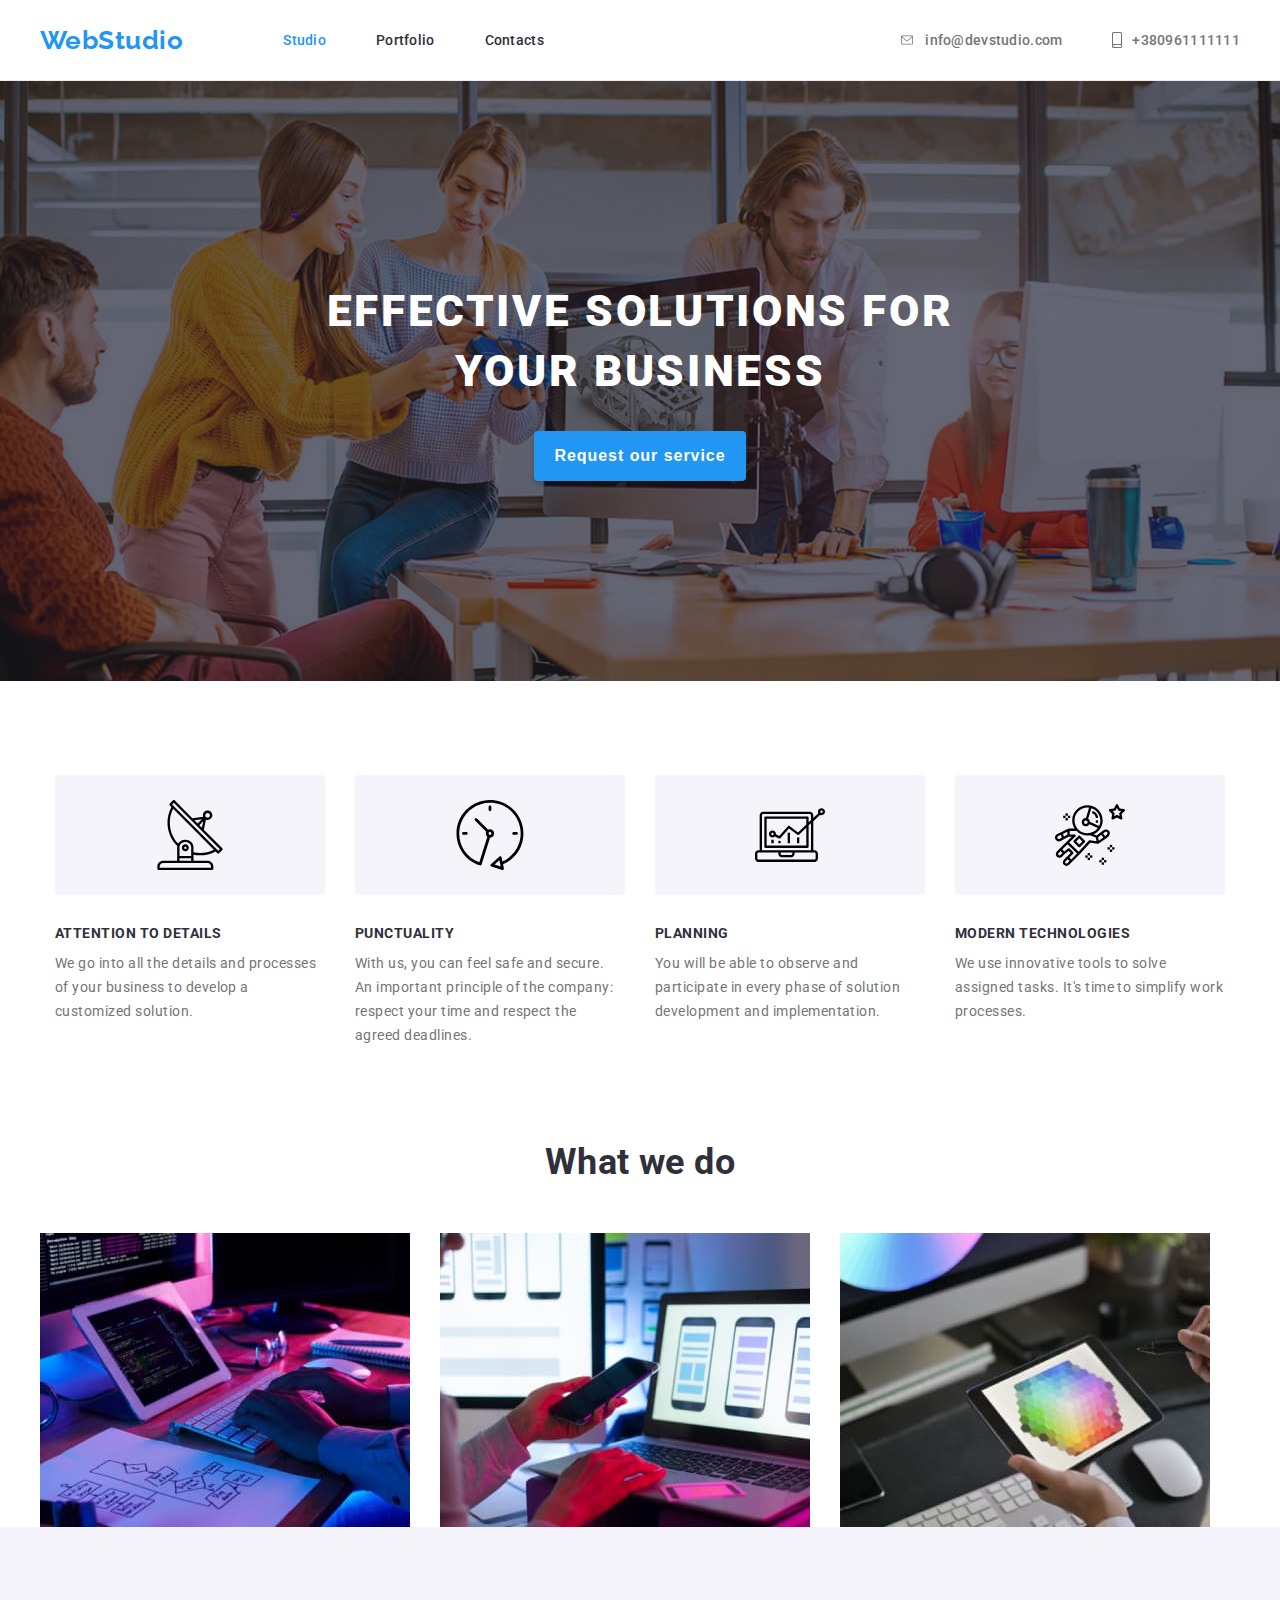
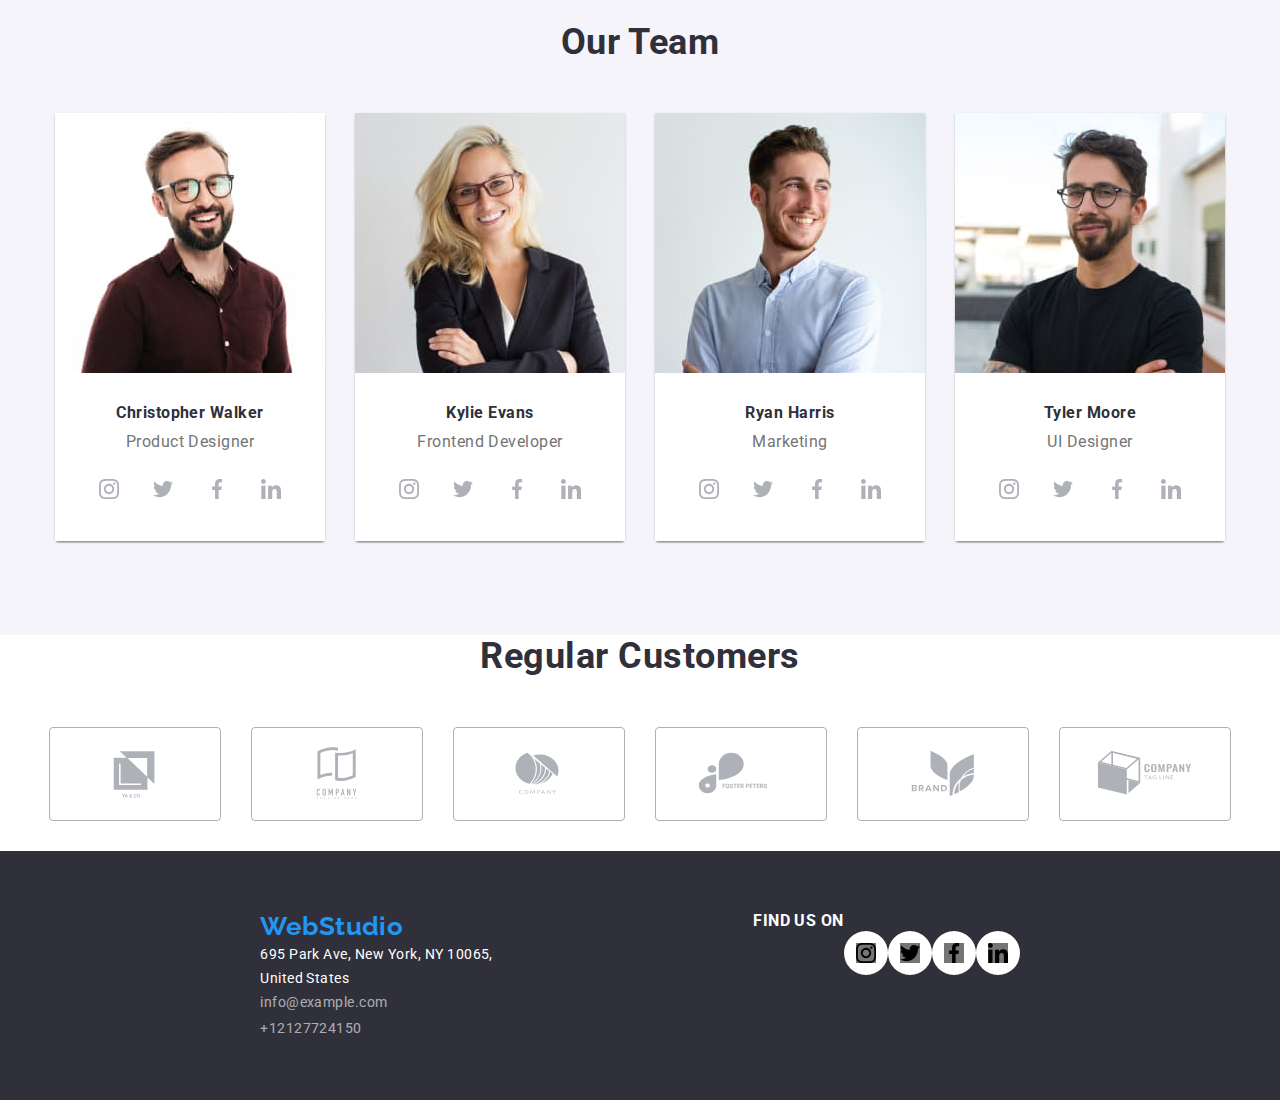
==== commit 69d29cc4: "footer-in progress" ====
--- a/index.html
+++ b/index.html
@@ -283,8 +283,8 @@
 </section>
    </main>
    <footer class="footer-section">
-    <div class="container">
-<a class="footer-logo" href="./index.html">WebStudio</a>
+    <div class="footer-container">
+<div class="footer-container-left"><a class="footer-logo" href="./index.html">WebStudio</a>
         
   <address class="footer-addres">
     <a class="footer-addres-addres" href="https://goo.gl/maps/dAtSncTWALTyisYv6">695 Park Ave, New York, NY 10065,<br> United States</a>
@@ -294,8 +294,8 @@
 </ul>
   </address>
 </div>
-<div class="container">
-    <h4>FIND US ON</h4>
+<div class="footer-container-middle">
+    <h4 class="media-title">FIND US ON</h4>
     <ul class="footer-social-media-list">
         <li class="footer-social-media-item">
             <a class="social-media-link" href="#"><svg class="footer-social-media-icon" width="20px" height="20px">
@@ -323,6 +323,7 @@
         </li>
     </ul>
 </div>
+</div>
   </footer>
 </body>
 </html>
--- a/css/styles.css
+++ b/css/styles.css
@@ -337,7 +337,6 @@
 .team-social-media-item:not(:last-child) {
     margin-right: 10px;
 }
-
 .social-media-link {
     width: 44px;
     height: 44px;
@@ -354,13 +353,13 @@
 .social-media-link:hover,
 .social-media-link:focus {
     color: #ffff;
-   background-color: var(--link-color);
+   background-color: var(--accent-color);
 }
 /* REGULAR CUSTOMERS */
 
 .customers-logo-list {
     display: flex;
-    align-items: center;
+    justify-content: center;
     margin-bottom: 30px;
 }
 
@@ -368,25 +367,26 @@
     margin-right: 30px;
 
 }
-.customer-logo-link {
-    display: flex;
-    justify-content: center;
-    background-color: white;
-        color: #AFB1B8;
-        display: flex;
-        align-items: center;
-        justify-content: center;
-        border: solid;
-        border-radius: 1px;
-}
+
 .customer-logo-link {
     color: #AFB1B8;
 display: flex;
-    align-items: center;
-}
-
-/* border: solid #AFB1B8;
- border-radius: 1px;*/
+justify-content: center;
+    align-items: center;
+    width: 170px;
+    height: 92px;
+    border: 1px solid #AFB1B8;
+    border-radius: 4px;
+}
+.customer-logo-link:hover,
+.customer-logo-link:focus {
+    color: var(--accent-color);
+}
+
+.logo-icon {
+    fill: currentColor;
+
+}
 
 /* FOOTER */
 .footer-section {
@@ -394,7 +394,16 @@
     padding-top: 60px;
     padding-bottom: 60px;
 }
-
+.footer-container {
+display: flex;
+justify-content: space-evenly;
+}
+.footer-container-middle {
+    display: flex;
+
+}
+/*padding-top: 75px;
+padding-bottom: 97px;*/
 .footer-logo {
     color: var(--accent-color);
     text-decoration: none;
@@ -429,22 +438,42 @@
     color: var(--secondary-title-color);
     opacity: 0.6;
 }
-h4 {color: white;}
-
+.footer-container-middle {
+    display: flex;
+    
+}
+
+
+.media-title {color:#ffff;
+
+}
+
+
+.footer-social-media-list {
+    display: flex;
+    margin-top: 20px;
+    }
+  }
 .footer-social-media-link {
-  
-    display: flex;
-    justify-content: space-evenly;
-    align-items: center;}
-
+width: 44px;
+height: 44px;
+color: var(--secondary-text-color);
+background-color: var(--contact-color);
+    display: flex;
+    align-items: center;
+    justify-content: center;
+    border-radius: 50%;
+}
 .footer-social-media-link:hover,
-        .footer-social-media-link:focus
-         {
-            background-color: var(--link-color);}
-
- .footer-social-media-icon:{
-     color: white;
-  background-color: var(--contact-color);}
+        .footer-social-media-link:focus {
+            background-color: var(--accent-color);
+        }
+
+ .footer-social-media-icon {
+     color: var(--secondary-text-color);
+  background-color: var(--contact-color);
+}
+
 
 /* PORTFOLIO BUTTONS SECTION */
 .portfolio-section {
@@ -485,7 +514,7 @@
 .portfolio-filter:hover,
 .portfolio-filter:focus {
     color: var(--secondary-title-color);
-    background-color: var(--link-color);
+    background-color: var(--accent-color);
     box-shadow: 0px 4px 4px rgba(0, 0, 0, 0.1), 0px 1px 2px rgba(0, 0, 0, 0.08), 0px 2px 2px rgba(0, 0, 0, 0.12);
 }
 
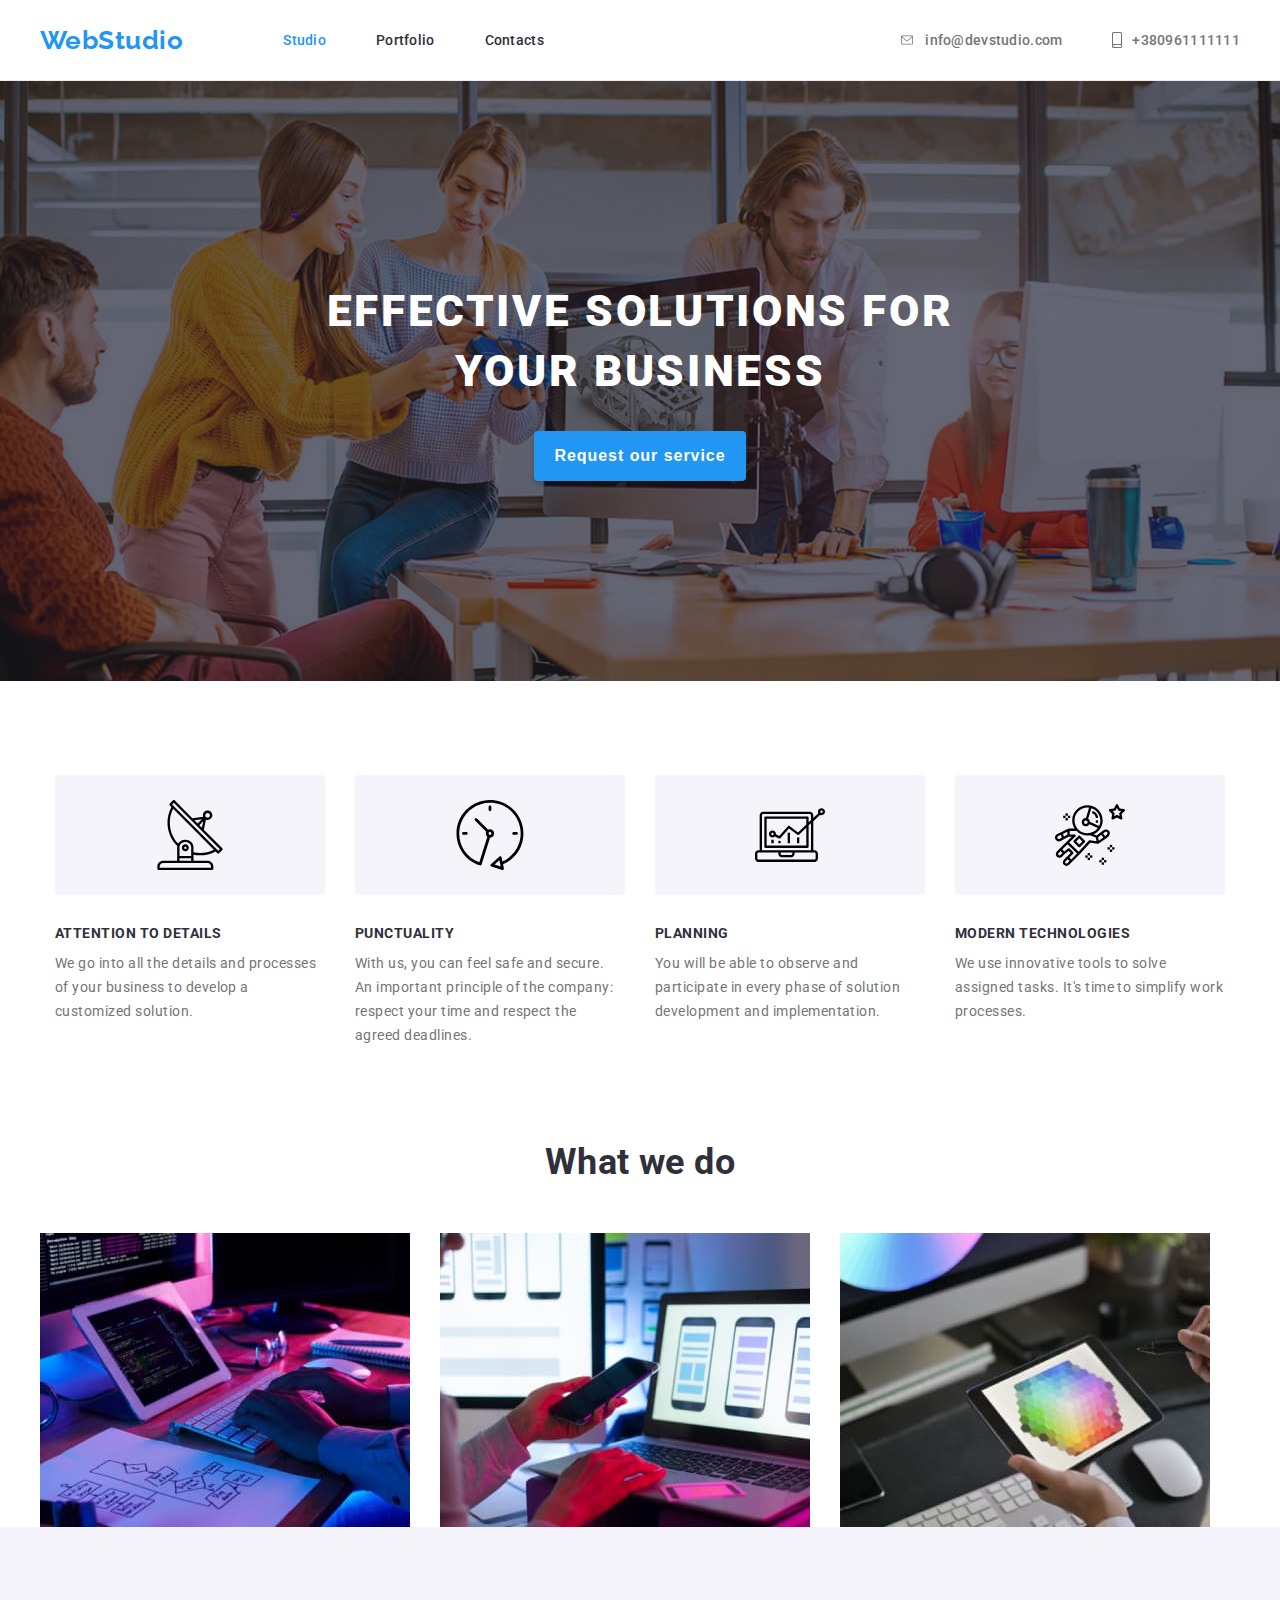
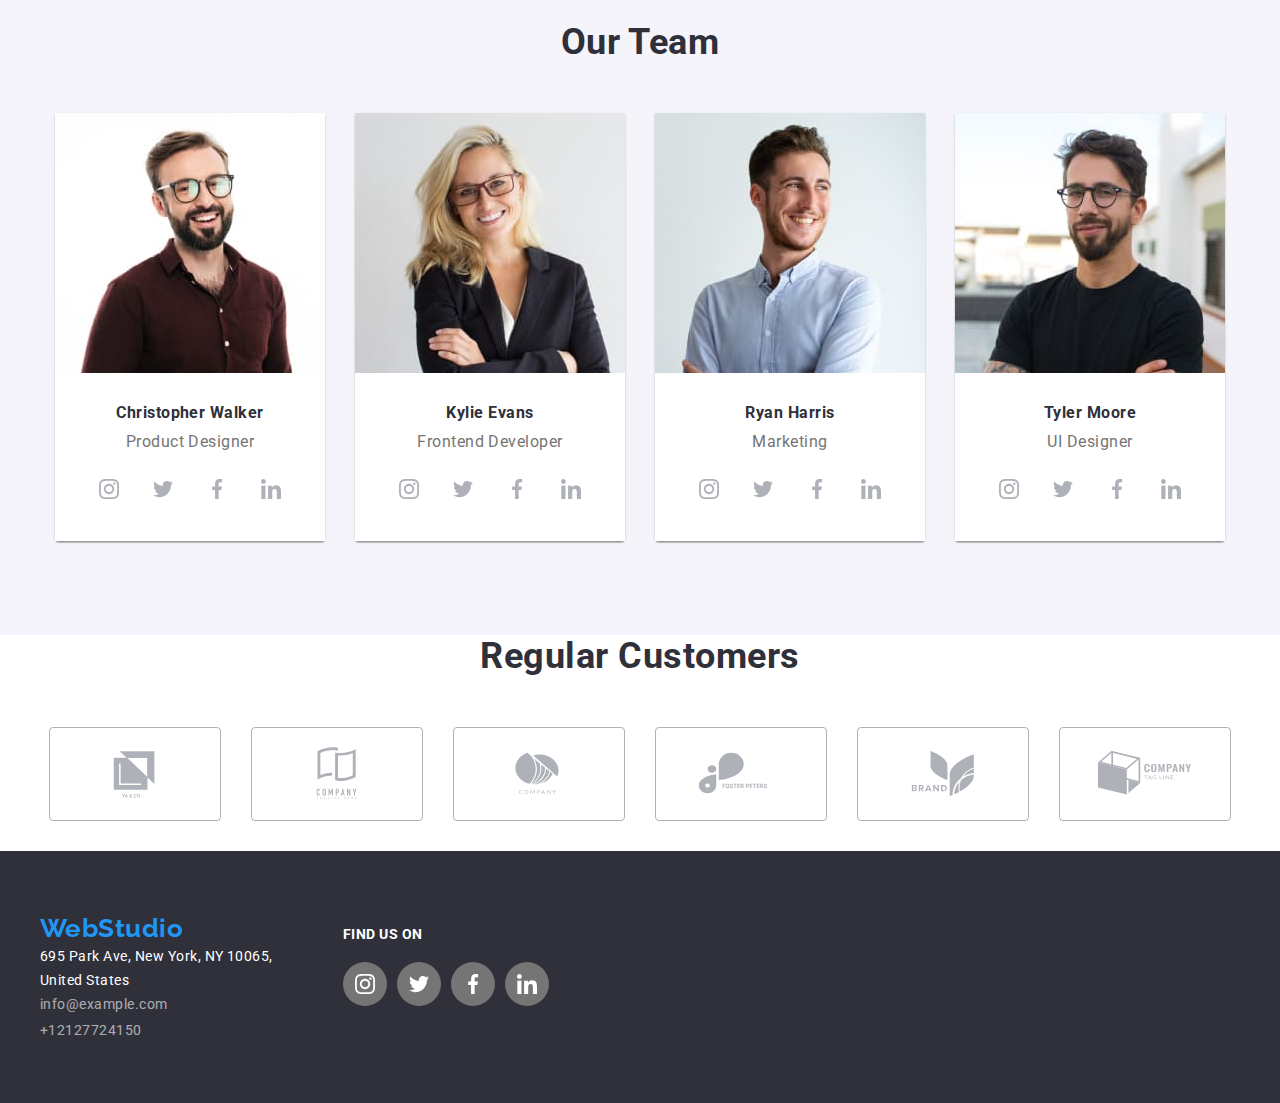
==== commit 82b095dd: "submitting" ====
--- a/index.html
+++ b/index.html
@@ -298,25 +298,25 @@
     <h4 class="media-title">FIND US ON</h4>
     <ul class="footer-social-media-list">
         <li class="footer-social-media-item">
-            <a class="social-media-link" href="#"><svg class="footer-social-media-icon" width="20px" height="20px">
+            <a class="footer-social-media-link" href="#"><svg class="footer-social-media-icon" width="20px" height="20px">
                     <use href="./images/sprite.svg#icon-instagram"></use>
                 </svg>
             </a>
         </li>
         <li class="footer-social-media-item">
-            <a class="social-media-link" href="#"><svg class="footer-social-media-icon" width="20px" height="20px">
+            <a class="footer-social-media-link" href="#"><svg class="footer-social-media-icon" width="20px" height="20px">
                     <use href="./images/sprite.svg#icon-twitter"></use>
                 </svg>
             </a>
         </li>
         <li class="footer-social-media-item">
-            <a class="social-media-link" href="#"><svg class="footer-social-media-icon" width="20px" height="20px">
+            <a class="footer-social-media-link" href="#"><svg class="footer-social-media-icon" width="20px" height="20px">
                     <use href="./images/sprite.svg#icon-facebook"></use>
                 </svg>
             </a>
         </li>
         <li class="footer-social-media-item">
-            <a class="social-media-link" href="#"><svg class="footer-social-media-icon" width="20px" height="20px">
+            <a class="footer-social-media-link" href="#"><svg class="footer-social-media-icon" width="20px" height="20px">
                     <use href="./images/sprite.svg#icon-linkedin"></use>
                 </svg>
             </a>
--- a/css/styles.css
+++ b/css/styles.css
@@ -238,10 +238,7 @@
     margin-bottom: 30px;
     border-radius: 4px;
 }
-/*  width: 270px;
- align-items: center;
-
- }*/
+
 .features {
     font-weight: 700;
     font-size: 14px;
@@ -391,19 +388,36 @@
 /* FOOTER */
 .footer-section {
     background-color: var(--footer-color);
-    padding-top: 60px;
-    padding-bottom: 60px;
+    /*padding-top: 60px;
+    padding-bottom: 60px;*/
 }
 .footer-container {
+    width: 1200px;
+    padding-left: 15px;
+    padding-right: 15px;
+    margin: 0 auto;
 display: flex;
-justify-content: space-evenly;
+align-items: center;
+
+
+}
+.footer-container-left {
+    display: block;
+    margin-right: 70px;
+    margin-top: 60px;
+    margin-bottom: 60px;
+    
 }
 .footer-container-middle {
     display: flex;
-
-}
-/*padding-top: 75px;
-padding-bottom: 97px;*/
+    align-items: flex-start;
+flex-direction: column;
+margin-bottom: 97px;
+padding-top: 75px;
+
+        }
+
+
 .footer-logo {
     color: var(--accent-color);
     text-decoration: none;
@@ -438,43 +452,53 @@
     color: var(--secondary-title-color);
     opacity: 0.6;
 }
-.footer-container-middle {
-    display: flex;
+
+
+
+.media-title {color:#ffff;
+    font-weight: 700;
+    font-size: 14px;
+    line-height: calc(16.41/14);
+    margin-bottom: 20px;
     
-}
-
-
-.media-title {color:#ffff;
 
 }
 
 
 .footer-social-media-list {
     display: flex;
-    margin-top: 20px;
+    justify-content: center;
+    
     }
-  }
+  
 .footer-social-media-link {
 width: 44px;
 height: 44px;
-color: var(--secondary-text-color);
+color:#ffff;
 background-color: var(--contact-color);
-    display: flex;
-    align-items: center;
+ display: flex;
+align-items: center;
     justify-content: center;
     border-radius: 50%;
 }
 .footer-social-media-link:hover,
-        .footer-social-media-link:focus {
-            background-color: var(--accent-color);
+.footer-social-media-link:focus { color:#ffff;
+     background-color: var(--accent-color);
         }
-
- .footer-social-media-icon {
-     color: var(--secondary-text-color);
-  background-color: var(--contact-color);
-}
-
-
+        /*
+.footer-social-media-icon {
+    color: #ffff;
+background-color: var(--contact-color);
+}
+*/
+.footer-social-media-icon {
+    fill: currentColor;
+
+}
+
+.footer-social-media-item:not(:last-child) {
+    margin-right: 10px;
+}
 /* PORTFOLIO BUTTONS SECTION */
 .portfolio-section {
     padding-top: 94px;
